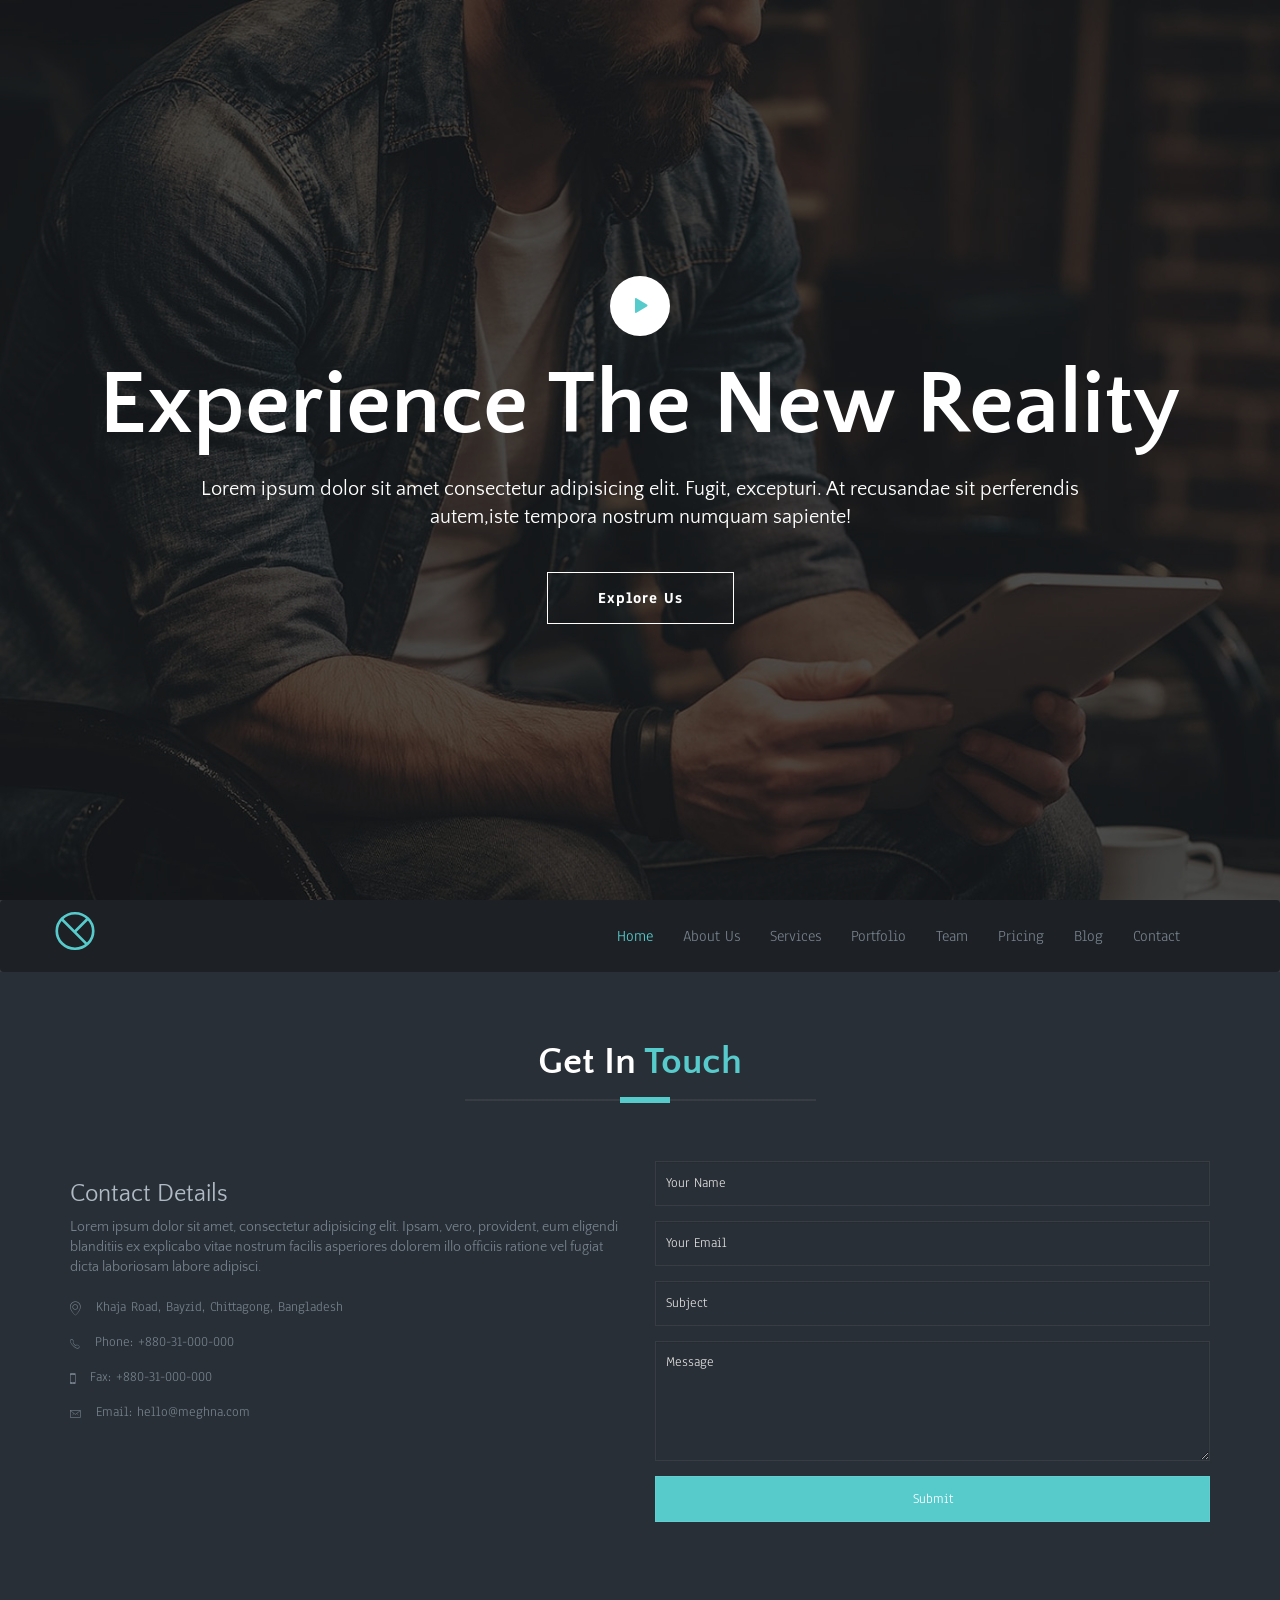
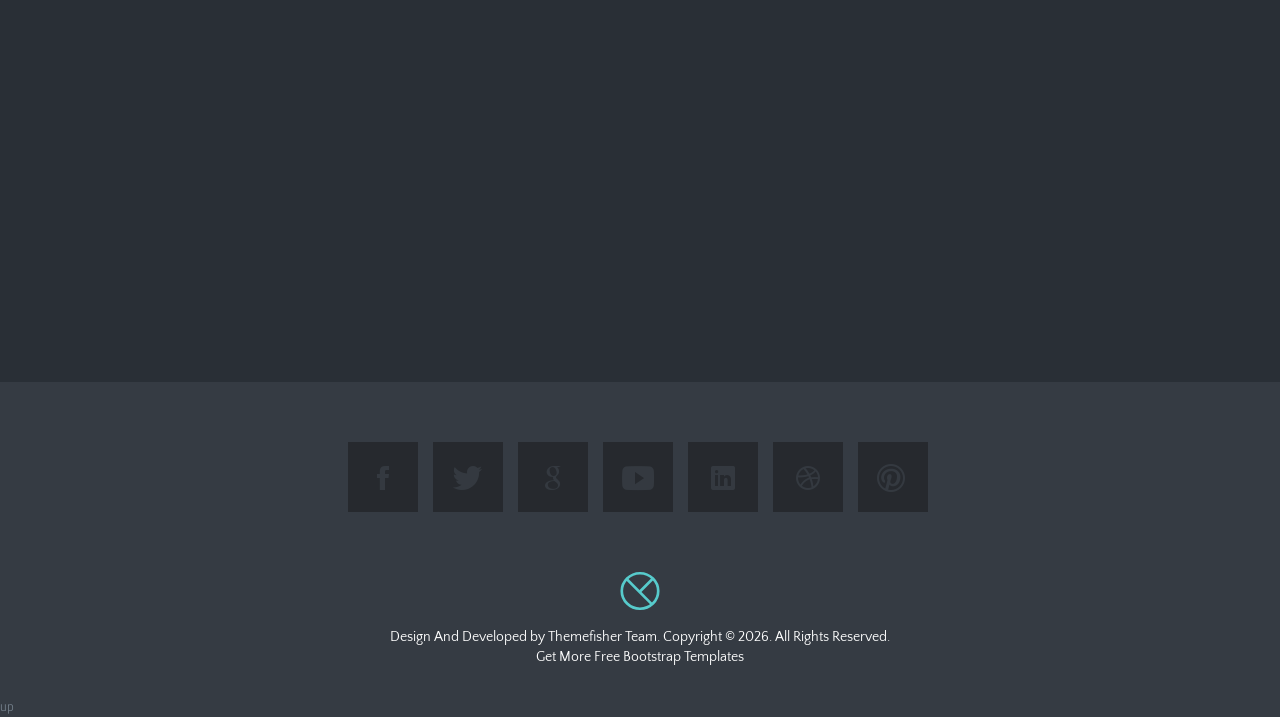
==== meghna-master/meghna-master/contact.html @ e39f8462 "seema" ====
<!DOCTYPE html>
<!--[if lt IE 7]>      <html class="no-js lt-ie9 lt-ie8 lt-ie7"> <![endif]-->
<!--[if IE 7]>         <html class="no-js lt-ie9 lt-ie8"> <![endif]-->
<!--[if IE 8]>         <html class="no-js lt-ie9"> <![endif]-->
<!--[if gt IE 8]><!--> <html class="no-js"> <!--<![endif]-->
    <head>
		<meta http-equiv="Content-Type" content="text/html; charset=UTF-8">
        <meta name="description" content="Meghna One page parallax responsive HTML Template ">
        
        <meta name="author" content="Muhammad Morshed">
		
        <title>Meghna | Responsive Multipurpose Parallax HTML5 Template</title>
		
		<!-- Mobile Specific Meta
		================================================== -->
        <meta name="viewport" content="width=device-width, initial-scale=1">
		
		<!-- Favicon -->
		<!-- <link rel="shortcut icon" type="image/x-icon" href="img/favicon.png" /> -->
		
		<!-- CSS
		
		
		
		================================================== -->
		<!-- Fontawesome Icon font -->
        <link rel="stylesheet" href="plugins/themefisher-font/style.css">
		<!-- bootstrap.min css -->
        <link rel="stylesheet" href="plugins/bootstrap/dist/css/bootstrap.min.css">
		<!-- Animate.css -->
        <link rel="stylesheet" href="plugins/animate-css/animate.css">
        <!-- Magnific popup css -->
        <link rel="stylesheet" href="plugins/magnific-popup/dist/magnific-popup.css">
		<!-- Slick Carousel -->
        <link rel="stylesheet" href="plugins/slick-carousel/slick/slick.css">
        <link rel="stylesheet" href="plugins/slick-carousel/slick/slick-theme.css">
		<!-- Main Stylesheet -->
        <link rel="stylesheet" href="css/style.css">

			
    </head>
	
    <body id="body" data-spy="scroll" data-target=".navbar" data-offset="50">
	    <!--
	    Start Preloader
	    ==================================== -->
		<div id="preloader">
			<div class="preloader">
				<div class="sk-cube-grid">
				  <div class="sk-cube sk-cube1"></div>
				  <div class="sk-cube sk-cube2"></div>
				  <div class="sk-cube sk-cube3"></div>
				  <div class="sk-cube sk-cube4"></div>
				  <div class="sk-cube sk-cube5"></div>
				  <div class="sk-cube sk-cube6"></div>
				  <div class="sk-cube sk-cube7"></div>
				  <div class="sk-cube sk-cube8"></div>
				  <div class="sk-cube sk-cube9"></div>
				</div>
			</div>
		</div>
        <!--
        End Preloader
        ==================================== -->

 <!--
Welcome Slider
==================================== -->

<section class="hero-area">
	<div class="block">
		<div class="video-button">
			<i class="tf-ion-play"></i>

		</div>
		<h1>Experience the new reality</h1>
		<p>Lorem ipsum dolor sit amet consectetur adipisicing elit.  Fugit, excepturi. At recusandae sit perferendis autem,iste tempora nostrum numquam sapiente!</p>
		<a data-scroll href="#services" class="btn btn-transparent">Explore Us</a>
	</div>
</section>	

 <!-- 
  Fixed Navigation
  ==================================== -->
    <header id="navigation" class="navbar navigation">
        <div class="container">
            <div class="navbar-header">
              <!-- responsive nav button -->
                <button type="button" class="navbar-toggle" data-toggle="collapse" data-target=".navbar-collapse">
                    <span class="sr-only">Toggle navigation</span>
                    <span class="icon-bar"></span>
                    <span class="icon-bar"></span>
                    <span class="icon-bar"></span>
                </button>
                <!-- /responsive nav button -->
    
                <!-- logo -->
                <a class="navbar-brand logo" href="#body">
                    <!-- <img src="images/logo.png" alt="Website Logo" /> -->
                    <svg width="40px" height="40px" viewBox="0 0 45 44" version="1.1" xmlns="http://www.w3.org/2000/svg" xmlns:xlink="http://www.w3.org/1999/xlink">
                        <g id="Page-1" stroke="none" stroke-width="1" fill="none" fill-rule="evenodd">
                            <g id="Group" transform="translate(2.000000, 2.000000)" stroke="#57CBCC" stroke-width="3">
                                <ellipse id="Oval" cx="20.5" cy="20" rx="20.5" ry="20"></ellipse>
                                <path d="M6,7 L33.5,34.5" id="Line-2" stroke-linecap="square"></path>
                                <path d="M21,20 L34,7" id="Line-3" stroke-linecap="square"></path>
                            </g>
                        </g>
                    </svg>
                </a>
            <!-- /logo -->
        </div>

        <!-- main nav -->
        <nav class="collapse navbar-collapse navbar-right" role="Navigation">
            <ul id="nav" class="nav navbar-nav navigation-menu">
                <li><a data-scroll href="#body">Home</a></li>
                <li><a data-scroll href="#about">About Us</a></li>
                <li><a data-scroll href="#services">Services</a></li>
                <li><a data-scroll href="#portfolio">Portfolio</a></li>
                <li><a data-scroll href="#our-team">Team</a></li>
                <li><a data-scroll href="#pricing">Pricing</a></li>
                <li><a data-scroll href="#blog">Blog</a></li>
                <li><a data-scroll href="#contact-us">Contact</a></li>
            </ul>
        </nav>
        <!-- /main nav -->
  
      </div>
  </header>
  <!--
  End Fixed Navigation
  ==================================== -->



<!-- Srart Contact Us
=========================================== -->		
<section id="contact-us" class="contact-us section-bg">
	<div class="container">
		<div class="row">
			
			<!-- section title -->
			<div class="title text-center wow fadeIn" data-wow-duration="500ms">
				<h2>Get In <span class="color">Touch</span></h2>
				<div class="border"></div>
			</div>
			<!-- /section title -->
			
			<!-- Contact Details -->
			<div class="contact-info col-md-6 wow fadeInUp" data-wow-duration="500ms">
				<h3>Contact Details</h3>
				<p>Lorem ipsum dolor sit amet, consectetur adipisicing elit. Ipsam, vero, provident, eum eligendi blanditiis ex explicabo vitae nostrum facilis asperiores dolorem illo officiis ratione vel fugiat dicta laboriosam labore adipisci.</p>
				<div class="contact-details">
					<div class="con-info clearfix">
						<i class="tf-map-pin"></i>
						<span>Khaja Road, Bayzid, Chittagong, Bangladesh</span>
					</div>
					
					<div class="con-info clearfix">
						<i class="tf-ion-ios-telephone-outline"></i>
						<span>Phone: +880-31-000-000</span>
					</div>
					
					<div class="con-info clearfix">
						<i class="tf-ion-iphone"></i>
						<span>Fax: +880-31-000-000</span>
					</div>
					
					<div class="con-info clearfix">
						<i class="tf-ion-ios-email-outline"></i>
						<span>Email: hello@meghna.com</span>
					</div>
				</div>
			</div>
			<!-- / End Contact Details -->
				
			<!-- Contact Form -->
			<div class="contact-form col-md-6 wow fadeInUp" data-wow-duration="500ms" data-wow-delay="300ms">
				<form id="contact-form" method="post" action="sendmail.php" role="form">
				
					<div class="form-group">
						<input type="text" placeholder="Your Name" class="form-control" name="name" id="name">
					</div>
					
					<div class="form-group">
						<input type="email" placeholder="Your Email" class="form-control" name="email" id="email">
					</div>
					
					<div class="form-group">
						<input type="text" placeholder="Subject" class="form-control" name="subject" id="subject">
					</div>
					
					<div class="form-group">
						<textarea rows="6" placeholder="Message" class="form-control" name="message" id="message"></textarea>	
					</div>
					
					<div id="mail-success" class="success">
						Thank you. The Mailman is on His Way :)
					</div>
					
					<div id="mail-fail" class="error">
						Sorry, don't know what happened. Try later :(
					</div>
					
					<div id="cf-submit">
						<input type="submit" id="contact-submit" class="btn btn-transparent" value="Submit">
					</div>						
					
				</form>
			</div>
			<!-- ./End Contact Form -->
		
		</div> <!-- end row -->
	</div> <!-- end container -->
	
	<!-- Google Map -->
	<div class="google-map">
		<div id="map-canvas"></div>
	</div>	
	<!-- /Google Map -->
	
</section> <!-- end section -->
	


		
		
		<!-- end Contact Area
		========================================== -->
		
		<footer id="footer" class="bg-one">
			<div class="container">
			    <div class="row wow fadeInUp" data-wow-duration="500ms">
					<div class="col-lg-12">
						
						<!-- Footer Social Links -->
						<div class="social-icon">
							<ul class="list-inline">
								<li><a href="#"><i class="tf-ion-social-facebook"></i></a></li>
								<li><a href="#"><i class="tf-ion-social-twitter"></i></a></li>
								<li><a href="#"><i class="tf-ion-social-google-outline"></i></a></li>
								<li><a href="#"><i class="tf-ion-social-youtube"></i></a></li>
								<li><a href="#"><i class="tf-ion-social-linkedin"></i></a></li>
								<li><a href="#"><i class="tf-ion-social-dribbble-outline"></i></a></li>
								<li><a href="#"><i class="tf-ion-social-pinterest-outline"></i></a></li>
							</ul>
						</div>
						<!--/. End Footer Social Links -->

						<!-- copyright -->
						<div class="copyright text-center">
							<a href="index.html">
								<!-- <img src="images/logo-meghna.png" alt="Meghna" />  -->
								<svg width="40px" height="40px" viewBox="0 0 45 44" version="1.1" xmlns="http://www.w3.org/2000/svg" xmlns:xlink="http://www.w3.org/1999/xlink">
		                        <g id="Page-1" stroke="none" stroke-width="1" fill="none" fill-rule="evenodd">
		                            <g id="Group" transform="translate(2.000000, 2.000000)" stroke="#57CBCC" stroke-width="3">
		                                <ellipse id="Oval" cx="20.5" cy="20" rx="20.5" ry="20"></ellipse>
		                                <path d="M6,7 L33.5,34.5" id="Line-2" stroke-linecap="square"></path>
		                                <path d="M21,20 L34,7" id="Line-3" stroke-linecap="square"></path>
		                            </g>
		                        </g>
		                    </svg>
							</a>
							<br />
							
							<p>Design And Developed by <a href="http://www.themefisher.com"> Themefisher Team</a>. Copyright &copy; <script>document.write(new Date().getFullYear())</script>. All Rights Reserved.
								<br>Get More <a href="https://themefisher.com/free-bootstrap-templates/" target="_blank">Free Bootstrap Templates</a>
							</p>
						</div>
						<!-- /copyright -->
						
					</div> <!-- end col lg 12 -->
				</div> <!-- end row -->
			</div> <!-- end container -->
		</footer> <!-- end footer -->

		<div id="scroll-up">
			up
		</div>
		
	    
		
		
		
		
		
		
		


		<!-- 
		Essential Scripts
		=====================================-->
		
		<!-- Main jQuery -->
		<script type="text/javascript" src="plugins/jquery/dist/jquery.min.js"></script>
		<!-- Bootstrap 3.1 -->
		<script type="text/javascript" src="plugins/bootstrap/dist/js/bootstrap.min.js"></script>
		<!-- Slick Carousel -->
		<script type="text/javascript" src="plugins/slick-carousel/slick/slick.min.js"></script>
		<!-- Portfolio Filtering -->
		<script type="text/javascript" src="plugins/mixitup/dist/mixitup.min.js"></script>
		<!-- Smooth Scroll -->
		<script type="text/javascript" src="plugins/smooth-scroll/dist/js/smooth-scroll.min.js"></script>
		<!-- Magnific popup -->
		<script type="text/javascript" src="plugins/magnific-popup/dist/jquery.magnific-popup.min.js"></script>
		<!-- Google Map API -->
		<script type="text/javascript"  src="http://maps.google.com/maps/api/js?sensor=false"></script>
		<!-- Sticky Nav -->
		<script type="text/javascript" src="plugins/Sticky/jquery.sticky.js"></script>
		<!-- Number Counter Script -->
		<script type="text/javascript" src="plugins/count-to/jquery.countTo.js"></script>
		<!-- wow.min Script -->
		<script type="text/javascript" src="plugins/wow/dist/wow.min.js"></script>
		<!-- Custom js -->
		<script type="text/javascript" src="js/script.js"></script>
		
    </body>
</html>
---- meghna-master/meghna-master/plugins/themefisher-font/style.css ----
@font-face {
  font-family: 'themefisher-font';
  src:  url('fonts/themefisher-font.eot?ug5hnh');
  src:  url('fonts/themefisher-font.eot?ug5hnh#iefix') format('embedded-opentype'),
    url('fonts/themefisher-font.ttf?ug5hnh') format('truetype'),
    url('fonts/themefisher-font.woff?ug5hnh') format('woff'),
    url('fonts/themefisher-font.svg?ug5hnh#themefisher-font') format('svg');
  font-weight: normal;
  font-style: normal;
}

[class^="tf-"], [class*=" tf-"] {
  /* use !important to prevent issues with browser extensions that change fonts */
  font-family: 'themefisher-font' !important;
  speak: none;
  font-style: normal;
  font-weight: normal;
  font-variant: normal;
  text-transform: none;
  line-height: 1;

  /* Better Font Rendering =========== */
  -webkit-font-smoothing: antialiased;
  -moz-osx-font-smoothing: grayscale;
}

.tf-ion-alert-circled:before {
  content: "\f100";
}
.tf-ion-alert:before {
  content: "\f101";
}
.tf-ion-android-add-circle:before {
  content: "\f359";
}
.tf-ion-android-add:before {
  content: "\f2c7";
}
.tf-ion-android-alarm-clock:before {
  content: "\f35a";
}
.tf-ion-android-alert:before {
  content: "\f35b";
}
.tf-ion-android-apps:before {
  content: "\f35c";
}
.tf-ion-android-archive:before {
  content: "\f2c9";
}
.tf-ion-android-arrow-back:before {
  content: "\f2ca";
}
.tf-ion-android-arrow-down:before {
  content: "\f35d";
}
.tf-ion-android-arrow-dropdown-circle:before {
  content: "\f35e";
}
.tf-ion-android-arrow-dropdown:before {
  content: "\f35f";
}
.tf-ion-android-arrow-dropleft-circle:before {
  content: "\f360";
}
.tf-ion-android-arrow-dropleft:before {
  content: "\f361";
}
.tf-ion-android-arrow-dropright-circle:before {
  content: "\f362";
}
.tf-ion-android-arrow-dropright:before {
  content: "\f363";
}
.tf-ion-android-arrow-dropup-circle:before {
  content: "\f364";
}
.tf-ion-android-arrow-dropup:before {
  content: "\f365";
}
.tf-ion-android-arrow-forward:before {
  content: "\f30f";
}
.tf-ion-android-arrow-up:before {
  content: "\f366";
}
.tf-ion-android-attach:before {
  content: "\f367";
}
.tf-ion-android-bar:before {
  content: "\f368";
}
.tf-ion-android-bicycle:before {
  content: "\f369";
}
.tf-ion-android-boat:before {
  content: "\f36a";
}
.tf-ion-android-bookmark:before {
  content: "\f36b";
}
.tf-ion-android-bulb:before {
  content: "\f36c";
}
.tf-ion-android-bus:before {
  content: "\f36d";
}
.tf-ion-android-calendar:before {
  content: "\f2d1";
}
.tf-ion-android-call:before {
  content: "\f2d2";
}
.tf-ion-android-camera:before {
  content: "\f2d3";
}
.tf-ion-android-cancel:before {
  content: "\f36e";
}
.tf-ion-android-car:before {
  content: "\f36f";
}
.tf-ion-android-cart:before {
  content: "\f370";
}
.tf-ion-android-chat:before {
  content: "\f2d4";
}
.tf-ion-android-checkbox-blank:before {
  content: "\f371";
}
.tf-ion-android-checkbox-outline-blank:before {
  content: "\f372";
}
.tf-ion-android-checkbox-outline:before {
  content: "\f373";
}
.tf-ion-android-checkbox:before {
  content: "\f374";
}
.tf-ion-android-checkmark-circle:before {
  content: "\f375";
}
.tf-ion-android-clipboard:before {
  content: "\f376";
}
.tf-ion-android-close:before {
  content: "\f2d7";
}
.tf-ion-android-cloud-circle:before {
  content: "\f377";
}
.tf-ion-android-cloud-done:before {
  content: "\f378";
}
.tf-ion-android-cloud-outline:before {
  content: "\f379";
}
.tf-ion-android-cloud:before {
  content: "\f37a";
}
.tf-ion-android-color-palette:before {
  content: "\f37b";
}
.tf-ion-android-compass:before {
  content: "\f37c";
}
.tf-ion-android-contact:before {
  content: "\f2d8";
}
.tf-ion-android-contacts:before {
  content: "\f2d9";
}
.tf-ion-android-contract:before {
  content: "\f37d";
}
.tf-ion-android-create:before {
  content: "\f37e";
}
.tf-ion-android-delete:before {
  content: "\f37f";
}
.tf-ion-android-desktop:before {
  content: "\f380";
}
.tf-ion-android-document:before {
  content: "\f381";
}
.tf-ion-android-done-all:before {
  content: "\f382";
}
.tf-ion-android-done:before {
  content: "\f383";
}
.tf-ion-android-download:before {
  content: "\f2dd";
}
.tf-ion-android-drafts:before {
  content: "\f384";
}
.tf-ion-android-exit:before {
  content: "\f385";
}
.tf-ion-android-expand:before {
  content: "\f386";
}
.tf-ion-android-favorite-outline:before {
  content: "\f387";
}
.tf-ion-android-favorite:before {
  content: "\f388";
}
.tf-ion-android-film:before {
  content: "\f389";
}
.tf-ion-android-folder-open:before {
  content: "\f38a";
}
.tf-ion-android-folder:before {
  content: "\f2e0";
}
.tf-ion-android-funnel:before {
  content: "\f38b";
}
.tf-ion-android-globe:before {
  content: "\f38c";
}
.tf-ion-android-hand:before {
  content: "\f2e3";
}
.tf-ion-android-hangout:before {
  content: "\f38d";
}
.tf-ion-android-happy:before {
  content: "\f38e";
}
.tf-ion-android-home:before {
  content: "\f38f";
}
.tf-ion-android-image:before {
  content: "\f2e4";
}
.tf-ion-android-laptop:before {
  content: "\f390";
}
.tf-ion-android-list:before {
  content: "\f391";
}
.tf-ion-android-locate:before {
  content: "\f2e9";
}
.tf-ion-android-lock:before {
  content: "\f392";
}
.tf-ion-android-mail:before {
  content: "\f2eb";
}
.tf-ion-android-map:before {
  content: "\f393";
}
.tf-ion-android-menu:before {
  content: "\f394";
}
.tf-ion-android-microphone-off:before {
  content: "\f395";
}
.tf-ion-android-microphone:before {
  content: "\f2ec";
}
.tf-ion-android-more-horizontal:before {
  content: "\f396";
}
.tf-ion-android-more-vertical:before {
  content: "\f397";
}
.tf-ion-android-navigate:before {
  content: "\f398";
}
.tf-ion-android-notifications-none:before {
  content: "\f399";
}
.tf-ion-android-notifications-off:before {
  content: "\f39a";
}
.tf-ion-android-notifications:before {
  content: "\f39b";
}
.tf-ion-android-open:before {
  content: "\f39c";
}
.tf-ion-android-options:before {
  content: "\f39d";
}
.tf-ion-android-people:before {
  content: "\f39e";
}
.tf-ion-android-person-add:before {
  content: "\f39f";
}
.tf-ion-android-person:before {
  content: "\f3a0";
}
.tf-ion-android-phone-landscape:before {
  content: "\f3a1";
}
.tf-ion-android-phone-portrait:before {
  content: "\f3a2";
}
.tf-ion-android-pin:before {
  content: "\f3a3";
}
.tf-ion-android-plane:before {
  content: "\f3a4";
}
.tf-ion-android-playstore:before {
  content: "\f2f0";
}
.tf-ion-android-print:before {
  content: "\f3a5";
}
.tf-ion-android-radio-button-off:before {
  content: "\f3a6";
}
.tf-ion-android-radio-button-on:before {
  content: "\f3a7";
}
.tf-ion-android-refresh:before {
  content: "\f3a8";
}
.tf-ion-android-remove-circle:before {
  content: "\f3a9";
}
.tf-ion-android-remove:before {
  content: "\f2f4";
}
.tf-ion-android-restaurant:before {
  content: "\f3aa";
}
.tf-ion-android-sad:before {
  content: "\f3ab";
}
.tf-ion-android-search:before {
  content: "\f2f5";
}
.tf-ion-android-send:before {
  content: "\f2f6";
}
.tf-ion-android-settings:before {
  content: "\f2f7";
}
.tf-ion-android-share-alt:before {
  content: "\f3ac";
}
.tf-ion-android-share:before {
  content: "\f2f8";
}
.tf-ion-android-star-half:before {
  content: "\f3ad";
}
.tf-ion-android-star-outline:before {
  content: "\f3ae";
}
.tf-ion-android-star:before {
  content: "\f2fc";
}
.tf-ion-android-stopwatch:before {
  content: "\f2fd";
}
.tf-ion-android-subway:before {
  content: "\f3af";
}
.tf-ion-android-sunny:before {
  content: "\f3b0";
}
.tf-ion-android-sync:before {
  content: "\f3b1";
}
.tf-ion-android-textsms:before {
  content: "\f3b2";
}
.tf-ion-android-time:before {
  content: "\f3b3";
}
.tf-ion-android-train:before {
  content: "\f3b4";
}
.tf-ion-android-unlock:before {
  content: "\f3b5";
}
.tf-ion-android-upload:before {
  content: "\f3b6";
}
.tf-ion-android-volume-down:before {
  content: "\f3b7";
}
.tf-ion-android-volume-mute:before {
  content: "\f3b8";
}
.tf-ion-android-volume-off:before {
  content: "\f3b9";
}
.tf-ion-android-volume-up:before {
  content: "\f3ba";
}
.tf-ion-android-walk:before {
  content: "\f3bb";
}
.tf-ion-android-warning:before {
  content: "\f3bc";
}
.tf-ion-android-watch:before {
  content: "\f3bd";
}
.tf-ion-android-wifi:before {
  content: "\f305";
}
.tf-ion-aperture:before {
  content: "\f313";
}
.tf-ion-archive:before {
  content: "\f102";
}
.tf-ion-arrow-down-a:before {
  content: "\f103";
}
.tf-ion-arrow-down-b:before {
  content: "\f104";
}
.tf-ion-arrow-down-c:before {
  content: "\f105";
}
.tf-ion-arrow-expand:before {
  content: "\f25e";
}
.tf-ion-arrow-graph-down-left:before {
  content: "\f25f";
}
.tf-ion-arrow-graph-down-right:before {
  content: "\f260";
}
.tf-ion-arrow-graph-up-left:before {
  content: "\f261";
}
.tf-ion-arrow-graph-up-right:before {
  content: "\f262";
}
.tf-ion-arrow-left-a:before {
  content: "\f106";
}
.tf-ion-arrow-left-b:before {
  content: "\f107";
}
.tf-ion-arrow-left-c:before {
  content: "\f108";
}
.tf-ion-arrow-move:before {
  content: "\f263";
}
.tf-ion-arrow-resize:before {
  content: "\f264";
}
.tf-ion-arrow-return-left:before {
  content: "\f265";
}
.tf-ion-arrow-return-right:before {
  content: "\f266";
}
.tf-ion-arrow-right-a:before {
  content: "\f109";
}
.tf-ion-arrow-right-b:before {
  content: "\f10a";
}
.tf-ion-arrow-right-c:before {
  content: "\f10b";
}
.tf-ion-arrow-shrink:before {
  content: "\f267";
}
.tf-ion-arrow-swap:before {
  content: "\f268";
}
.tf-ion-arrow-up-a:before {
  content: "\f10c";
}
.tf-ion-arrow-up-b:before {
  content: "\f10d";
}
.tf-ion-arrow-up-c:before {
  content: "\f10e";
}
.tf-ion-asterisk:before {
  content: "\f314";
}
.tf-ion-at:before {
  content: "\f10f";
}
.tf-ion-backspace-outline:before {
  content: "\f3be";
}
.tf-ion-backspace:before {
  content: "\f3bf";
}
.tf-ion-bag:before {
  content: "\f110";
}
.tf-ion-battery-charging:before {
  content: "\f111";
}
.tf-ion-battery-empty:before {
  content: "\f112";
}
.tf-ion-battery-full:before {
  content: "\f113";
}
.tf-ion-battery-half:before {
  content: "\f114";
}
.tf-ion-battery-low:before {
  content: "\f115";
}
.tf-ion-beaker:before {
  content: "\f269";
}
.tf-ion-beer:before {
  content: "\f26a";
}
.tf-ion-bluetooth:before {
  content: "\f116";
}
.tf-ion-bonfire:before {
  content: "\f315";
}
.tf-ion-bookmark:before {
  content: "\f26b";
}
.tf-ion-bowtie:before {
  content: "\f3c0";
}
.tf-ion-briefcase:before {
  content: "\f26c";
}
.tf-ion-bug:before {
  content: "\f2be";
}
.tf-ion-calculator:before {
  content: "\f26d";
}
.tf-ion-calendar:before {
  content: "\f117";
}
.tf-ion-camera:before {
  content: "\f118";
}
.tf-ion-card:before {
  content: "\f119";
}
.tf-ion-cash:before {
  content: "\f316";
}
.tf-ion-chatbox-working:before {
  content: "\f11a";
}
.tf-ion-chatbox:before {
  content: "\f11b";
}
.tf-ion-chatboxes:before {
  content: "\f11c";
}
.tf-ion-chatbubble-working:before {
  content: "\f11d";
}
.tf-ion-chatbubble:before {
  content: "\f11e";
}
.tf-ion-chatbubbles:before {
  content: "\f11f";
}
.tf-ion-checkmark-circled:before {
  content: "\f120";
}
.tf-ion-checkmark-round:before {
  content: "\f121";
}
.tf-ion-checkmark:before {
  content: "\f122";
}
.tf-ion-chevron-down:before {
  content: "\f123";
}
.tf-ion-chevron-left:before {
  content: "\f124";
}
.tf-ion-chevron-right:before {
  content: "\f125";
}
.tf-ion-chevron-up:before {
  content: "\f126";
}
.tf-ion-clipboard:before {
  content: "\f127";
}
.tf-ion-clock:before {
  content: "\f26e";
}
.tf-ion-close-circled:before {
  content: "\f128";
}
.tf-ion-close-round:before {
  content: "\f129";
}
.tf-ion-close:before {
  content: "\f12a";
}
.tf-ion-closed-captioning:before {
  content: "\f317";
}
.tf-ion-cloud:before {
  content: "\f12b";
}
.tf-ion-code-download:before {
  content: "\f26f";
}
.tf-ion-code-working:before {
  content: "\f270";
}
.tf-ion-code:before {
  content: "\f271";
}
.tf-ion-coffee:before {
  content: "\f272";
}
.tf-ion-compass:before {
  content: "\f273";
}
.tf-ion-compose:before {
  content: "\f12c";
}
.tf-ion-connection-bars:before {
  content: "\f274";
}
.tf-ion-contrast:before {
  content: "\f275";
}
.tf-ion-crop:before {
  content: "\f3c1";
}
.tf-ion-cube:before {
  content: "\f318";
}
.tf-ion-disc:before {
  content: "\f12d";
}
.tf-ion-document-text:before {
  content: "\f12e";
}
.tf-ion-document:before {
  content: "\f12f";
}
.tf-ion-drag:before {
  content: "\f130";
}
.tf-ion-earth:before {
  content: "\f276";
}
.tf-ion-easel:before {
  content: "\f3c2";
}
.tf-ion-edit:before {
  content: "\f2bf";
}
.tf-ion-egg:before {
  content: "\f277";
}
.tf-ion-eject:before {
  content: "\f131";
}
.tf-ion-email-unread:before {
  content: "\f3c3";
}
.tf-ion-email:before {
  content: "\f132";
}
.tf-ion-erlenmeyer-flask-bubbles:before {
  content: "\f3c4";
}
.tf-ion-erlenmeyer-flask:before {
  content: "\f3c5";
}
.tf-ion-eye-disabled:before {
  content: "\f306";
}
.tf-ion-eye:before {
  content: "\f133";
}
.tf-ion-female:before {
  content: "\f278";
}
.tf-ion-filing:before {
  content: "\f134";
}
.tf-ion-film-marker:before {
  content: "\f135";
}
.tf-ion-fireball:before {
  content: "\f319";
}
.tf-ion-flag:before {
  content: "\f279";
}
.tf-ion-flame:before {
  content: "\f31a";
}
.tf-ion-flash-off:before {
  content: "\f136";
}
.tf-ion-flash:before {
  content: "\f137";
}
.tf-ion-folder:before {
  content: "\f139";
}
.tf-ion-fork-repo:before {
  content: "\f2c0";
}
.tf-ion-fork:before {
  content: "\f27a";
}
.tf-ion-forward:before {
  content: "\f13a";
}
.tf-ion-funnel:before {
  content: "\f31b";
}
.tf-ion-gear-a:before {
  content: "\f13d";
}
.tf-ion-gear-b:before {
  content: "\f13e";
}
.tf-ion-grid:before {
  content: "\f13f";
}
.tf-ion-hammer:before {
  content: "\f27b";
}
.tf-ion-happy-outline:before {
  content: "\f3c6";
}
.tf-ion-happy:before {
  content: "\f31c";
}
.tf-ion-headphone:before {
  content: "\f140";
}
.tf-ion-heart-broken:before {
  content: "\f31d";
}
.tf-ion-heart:before {
  content: "\f141";
}
.tf-ion-help-buoy:before {
  content: "\f27c";
}
.tf-ion-help-circled:before {
  content: "\f142";
}
.tf-ion-help:before {
  content: "\f143";
}
.tf-ion-home:before {
  content: "\f144";
}
.tf-ion-icecream:before {
  content: "\f27d";
}
.tf-ion-image:before {
  content: "\f147";
}
.tf-ion-images:before {
  content: "\f148";
}
.tf-ion-information-circled:before {
  content: "\f149";
}
.tf-ion-information:before {
  content: "\f14a";
}
.tf-ion-ionic:before {
  content: "\f14b";
}
.tf-ion-ios-alarm-outline:before {
  content: "\f3c7";
}
.tf-ion-ios-alarm:before {
  content: "\f3c8";
}
.tf-ion-ios-albums-outline:before {
  content: "\f3c9";
}
.tf-ion-ios-albums:before {
  content: "\f3ca";
}
.tf-ion-ios-americanfootball-outline:before {
  content: "\f3cb";
}
.tf-ion-ios-americanfootball:before {
  content: "\f3cc";
}
.tf-ion-ios-analytics-outline:before {
  content: "\f3cd";
}
.tf-ion-ios-analytics:before {
  content: "\f3ce";
}
.tf-ion-ios-arrow-back:before {
  content: "\f3cf";
}
.tf-ion-ios-arrow-down:before {
  content: "\f3d0";
}
.tf-ion-ios-arrow-forward:before {
  content: "\f3d1";
}
.tf-ion-ios-arrow-left:before {
  content: "\f3d2";
}
.tf-ion-ios-arrow-right:before {
  content: "\f3d3";
}
.tf-ion-ios-arrow-thin-down:before {
  content: "\f3d4";
}
.tf-ion-ios-arrow-thin-left:before {
  content: "\f3d5";
}
.tf-ion-ios-arrow-thin-right:before {
  content: "\f3d6";
}
.tf-ion-ios-arrow-thin-up:before {
  content: "\f3d7";
}
.tf-ion-ios-arrow-up:before {
  content: "\f3d8";
}
.tf-ion-ios-at-outline:before {
  content: "\f3d9";
}
.tf-ion-ios-at:before {
  content: "\f3da";
}
.tf-ion-ios-barcode-outline:before {
  content: "\f3db";
}
.tf-ion-ios-barcode:before {
  content: "\f3dc";
}
.tf-ion-ios-baseball-outline:before {
  content: "\f3dd";
}
.tf-ion-ios-baseball:before {
  content: "\f3de";
}
.tf-ion-ios-basketball-outline:before {
  content: "\f3df";
}
.tf-ion-ios-basketball:before {
  content: "\f3e0";
}
.tf-ion-ios-bell-outline:before {
  content: "\f3e1";
}
.tf-ion-ios-bell:before {
  content: "\f3e2";
}
.tf-ion-ios-body-outline:before {
  content: "\f3e3";
}
.tf-ion-ios-body:before {
  content: "\f3e4";
}
.tf-ion-ios-bolt-outline:before {
  content: "\f3e5";
}
.tf-ion-ios-bolt:before {
  content: "\f3e6";
}
.tf-ion-ios-book-outline:before {
  content: "\f3e7";
}
.tf-ion-ios-book:before {
  content: "\f3e8";
}
.tf-ion-ios-bookmarks-outline:before {
  content: "\f3e9";
}
.tf-ion-ios-bookmarks:before {
  content: "\f3ea";
}
.tf-ion-ios-box-outline:before {
  content: "\f3eb";
}
.tf-ion-ios-box:before {
  content: "\f3ec";
}
.tf-ion-ios-briefcase-outline:before {
  content: "\f3ed";
}
.tf-ion-ios-briefcase:before {
  content: "\f3ee";
}
.tf-ion-ios-browsers-outline:before {
  content: "\f3ef";
}
.tf-ion-ios-browsers:before {
  content: "\f3f0";
}
.tf-ion-ios-calculator-outline:before {
  content: "\f3f1";
}
.tf-ion-ios-calculator:before {
  content: "\f3f2";
}
.tf-ion-ios-calendar-outline:before {
  content: "\f3f3";
}
.tf-ion-ios-calendar:before {
  content: "\f3f4";
}
.tf-ion-ios-camera-outline:before {
  content: "\f3f5";
}
.tf-ion-ios-camera:before {
  content: "\f3f6";
}
.tf-ion-ios-cart-outline:before {
  content: "\f3f7";
}
.tf-ion-ios-cart:before {
  content: "\f3f8";
}
.tf-ion-ios-chatboxes-outline:before {
  content: "\f3f9";
}
.tf-ion-ios-chatboxes:before {
  content: "\f3fa";
}
.tf-ion-ios-chatbubble-outline:before {
  content: "\f3fb";
}
.tf-ion-ios-chatbubble:before {
  content: "\f3fc";
}
.tf-ion-ios-checkmark-empty:before {
  content: "\f3fd";
}
.tf-ion-ios-checkmark-outline:before {
  content: "\f3fe";
}
.tf-ion-ios-checkmark:before {
  content: "\f3ff";
}
.tf-ion-ios-circle-filled:before {
  content: "\f400";
}
.tf-ion-ios-circle-outline:before {
  content: "\f401";
}
.tf-ion-ios-clock-outline:before {
  content: "\f402";
}
.tf-ion-ios-clock:before {
  content: "\f403";
}
.tf-ion-ios-close-empty:before {
  content: "\f404";
}
.tf-ion-ios-close-outline:before {
  content: "\f405";
}
.tf-ion-ios-close:before {
  content: "\f406";
}
.tf-ion-ios-cloud-download-outline:before {
  content: "\f407";
}
.tf-ion-ios-cloud-download:before {
  content: "\f408";
}
.tf-ion-ios-cloud-outline:before {
  content: "\f409";
}
.tf-ion-ios-cloud-upload-outline:before {
  content: "\f40a";
}
.tf-ion-ios-cloud-upload:before {
  content: "\f40b";
}
.tf-ion-ios-cloud:before {
  content: "\f40c";
}
.tf-ion-ios-cloudy-night-outline:before {
  content: "\f40d";
}
.tf-ion-ios-cloudy-night:before {
  content: "\f40e";
}
.tf-ion-ios-cloudy-outline:before {
  content: "\f40f";
}
.tf-ion-ios-cloudy:before {
  content: "\f410";
}
.tf-ion-ios-cog-outline:before {
  content: "\f411";
}
.tf-ion-ios-cog:before {
  content: "\f412";
}
.tf-ion-ios-color-filter-outline:before {
  content: "\f413";
}
.tf-ion-ios-color-filter:before {
  content: "\f414";
}
.tf-ion-ios-color-wand-outline:before {
  content: "\f415";
}
.tf-ion-ios-color-wand:before {
  content: "\f416";
}
.tf-ion-ios-compose-outline:before {
  content: "\f417";
}
.tf-ion-ios-compose:before {
  content: "\f418";
}
.tf-ion-ios-contact-outline:before {
  content: "\f419";
}
.tf-ion-ios-contact:before {
  content: "\f41a";
}
.tf-ion-ios-copy-outline:before {
  content: "\f41b";
}
.tf-ion-ios-copy:before {
  content: "\f41c";
}
.tf-ion-ios-crop-strong:before {
  content: "\f41d";
}
.tf-ion-ios-crop:before {
  content: "\f41e";
}
.tf-ion-ios-download-outline:before {
  content: "\f41f";
}
.tf-ion-ios-download:before {
  content: "\f420";
}
.tf-ion-ios-drag:before {
  content: "\f421";
}
.tf-ion-ios-email-outline:before {
  content: "\f422";
}
.tf-ion-ios-email:before {
  content: "\f423";
}
.tf-ion-ios-eye-outline:before {
  content: "\f424";
}
.tf-ion-ios-eye:before {
  content: "\f425";
}
.tf-ion-ios-fastforward-outline:before {
  content: "\f426";
}
.tf-ion-ios-fastforward:before {
  content: "\f427";
}
.tf-ion-ios-filing-outline:before {
  content: "\f428";
}
.tf-ion-ios-filing:before {
  content: "\f429";
}
.tf-ion-ios-film-outline:before {
  content: "\f42a";
}
.tf-ion-ios-film:before {
  content: "\f42b";
}
.tf-ion-ios-flag-outline:before {
  content: "\f42c";
}
.tf-ion-ios-flag:before {
  content: "\f42d";
}
.tf-ion-ios-flame-outline:before {
  content: "\f42e";
}
.tf-ion-ios-flame:before {
  content: "\f42f";
}
.tf-ion-ios-flask-outline:before {
  content: "\f430";
}
.tf-ion-ios-flask:before {
  content: "\f431";
}
.tf-ion-ios-flower-outline:before {
  content: "\f432";
}
.tf-ion-ios-flower:before {
  content: "\f433";
}
.tf-ion-ios-folder-outline:before {
  content: "\f434";
}
.tf-ion-ios-folder:before {
  content: "\f435";
}
.tf-ion-ios-football-outline:before {
  content: "\f436";
}
.tf-ion-ios-football:before {
  content: "\f437";
}
.tf-ion-ios-game-controller-a-outline:before {
  content: "\f438";
}
.tf-ion-ios-game-controller-a:before {
  content: "\f439";
}
.tf-ion-ios-game-controller-b-outline:before {
  content: "\f43a";
}
.tf-ion-ios-game-controller-b:before {
  content: "\f43b";
}
.tf-ion-ios-gear-outline:before {
  content: "\f43c";
}
.tf-ion-ios-gear:before {
  content: "\f43d";
}
.tf-ion-ios-glasses-outline:before {
  content: "\f43e";
}
.tf-ion-ios-glasses:before {
  content: "\f43f";
}
.tf-ion-ios-grid-view-outline:before {
  content: "\f440";
}
.tf-ion-ios-grid-view:before {
  content: "\f441";
}
.tf-ion-ios-heart-outline:before {
  content: "\f442";
}
.tf-ion-ios-heart:before {
  content: "\f443";
}
.tf-ion-ios-help-empty:before {
  content: "\f444";
}
.tf-ion-ios-help-outline:before {
  content: "\f445";
}
.tf-ion-ios-help:before {
  content: "\f446";
}
.tf-ion-ios-home-outline:before {
  content: "\f447";
}
.tf-ion-ios-home:before {
  content: "\f448";
}
.tf-ion-ios-infinite-outline:before {
  content: "\f449";
}
.tf-ion-ios-infinite:before {
  content: "\f44a";
}
.tf-ion-ios-information-empty:before {
  content: "\f44b";
}
.tf-ion-ios-information-outline:before {
  content: "\f44c";
}
.tf-ion-ios-information:before {
  content: "\f44d";
}
.tf-ion-ios-ionic-outline:before {
  content: "\f44e";
}
.tf-ion-ios-keypad-outline:before {
  content: "\f44f";
}
.tf-ion-ios-keypad:before {
  content: "\f450";
}
.tf-ion-ios-lightbulb-outline:before {
  content: "\f451";
}
.tf-ion-ios-lightbulb:before {
  content: "\f452";
}
.tf-ion-ios-list-outline:before {
  content: "\f453";
}
.tf-ion-ios-list:before {
  content: "\f454";
}
.tf-ion-ios-location-outline:before {
  content: "\f455";
}
.tf-ion-ios-location:before {
  content: "\f456";
}
.tf-ion-ios-locked-outline:before {
  content: "\f457";
}
.tf-ion-ios-locked:before {
  content: "\f458";
}
.tf-ion-ios-loop-strong:before {
  content: "\f459";
}
.tf-ion-ios-loop:before {
  content: "\f45a";
}
.tf-ion-ios-medical-outline:before {
  content: "\f45b";
}
.tf-ion-ios-medical:before {
  content: "\f45c";
}
.tf-ion-ios-medkit-outline:before {
  content: "\f45d";
}
.tf-ion-ios-medkit:before {
  content: "\f45e";
}
.tf-ion-ios-mic-off:before {
  content: "\f45f";
}
.tf-ion-ios-mic-outline:before {
  content: "\f460";
}
.tf-ion-ios-mic:before {
  content: "\f461";
}
.tf-ion-ios-minus-empty:before {
  content: "\f462";
}
.tf-ion-ios-minus-outline:before {
  content: "\f463";
}
.tf-ion-ios-minus:before {
  content: "\f464";
}
.tf-ion-ios-monitor-outline:before {
  content: "\f465";
}
.tf-ion-ios-monitor:before {
  content: "\f466";
}
.tf-ion-ios-moon-outline:before {
  content: "\f467";
}
.tf-ion-ios-moon:before {
  content: "\f468";
}
.tf-ion-ios-more-outline:before {
  content: "\f469";
}
.tf-ion-ios-more:before {
  content: "\f46a";
}
.tf-ion-ios-musical-note:before {
  content: "\f46b";
}
.tf-ion-ios-musical-notes:before {
  content: "\f46c";
}
.tf-ion-ios-navigate-outline:before {
  content: "\f46d";
}
.tf-ion-ios-navigate:before {
  content: "\f46e";
}
.tf-ion-ios-nutrition-outline:before {
  content: "\f46f";
}
.tf-ion-ios-nutrition:before {
  content: "\f470";
}
.tf-ion-ios-paper-outline:before {
  content: "\f471";
}
.tf-ion-ios-paper:before {
  content: "\f472";
}
.tf-ion-ios-paperplane-outline:before {
  content: "\f473";
}
.tf-ion-ios-paperplane:before {
  content: "\f474";
}
.tf-ion-ios-partlysunny-outline:before {
  content: "\f475";
}
.tf-ion-ios-partlysunny:before {
  content: "\f476";
}
.tf-ion-ios-pause-outline:before {
  content: "\f477";
}
.tf-ion-ios-pause:before {
  content: "\f478";
}
.tf-ion-ios-paw-outline:before {
  content: "\f479";
}
.tf-ion-ios-paw:before {
  content: "\f47a";
}
.tf-ion-ios-people-outline:before {
  content: "\f47b";
}
.tf-ion-ios-people:before {
  content: "\f47c";
}
.tf-ion-ios-person-outline:before {
  content: "\f47d";
}
.tf-ion-ios-person:before {
  content: "\f47e";
}
.tf-ion-ios-personadd-outline:before {
  content: "\f47f";
}
.tf-ion-ios-personadd:before {
  content: "\f480";
}
.tf-ion-ios-photos-outline:before {
  content: "\f481";
}
.tf-ion-ios-photos:before {
  content: "\f482";
}
.tf-ion-ios-pie-outline:before {
  content: "\f483";
}
.tf-ion-ios-pie:before {
  content: "\f484";
}
.tf-ion-ios-pint-outline:before {
  content: "\f485";
}
.tf-ion-ios-pint:before {
  content: "\f486";
}
.tf-ion-ios-play-outline:before {
  content: "\f487";
}
.tf-ion-ios-play:before {
  content: "\f488";
}
.tf-ion-ios-plus-empty:before {
  content: "\f489";
}
.tf-ion-ios-plus-outline:before {
  content: "\f48a";
}
.tf-ion-ios-plus:before {
  content: "\f48b";
}
.tf-ion-ios-pricetag-outline:before {
  content: "\f48c";
}
.tf-ion-ios-pricetag:before {
  content: "\f48d";
}
.tf-ion-ios-pricetags-outline:before {
  content: "\f48e";
}
.tf-ion-ios-pricetags:before {
  content: "\f48f";
}
.tf-ion-ios-printer-outline:before {
  content: "\f490";
}
.tf-ion-ios-printer:before {
  content: "\f491";
}
.tf-ion-ios-pulse-strong:before {
  content: "\f492";
}
.tf-ion-ios-pulse:before {
  content: "\f493";
}
.tf-ion-ios-rainy-outline:before {
  content: "\f494";
}
.tf-ion-ios-rainy:before {
  content: "\f495";
}
.tf-ion-ios-recording-outline:before {
  content: "\f496";
}
.tf-ion-ios-recording:before {
  content: "\f497";
}
.tf-ion-ios-redo-outline:before {
  content: "\f498";
}
.tf-ion-ios-redo:before {
  content: "\f499";
}
.tf-ion-ios-refresh-empty:before {
  content: "\f49a";
}
.tf-ion-ios-refresh-outline:before {
  content: "\f49b";
}
.tf-ion-ios-refresh:before {
  content: "\f49c";
}
.tf-ion-ios-reload:before {
  content: "\f49d";
}
.tf-ion-ios-reverse-camera-outline:before {
  content: "\f49e";
}
.tf-ion-ios-reverse-camera:before {
  content: "\f49f";
}
.tf-ion-ios-rewind-outline:before {
  content: "\f4a0";
}
.tf-ion-ios-rewind:before {
  content: "\f4a1";
}
.tf-ion-ios-rose-outline:before {
  content: "\f4a2";
}
.tf-ion-ios-rose:before {
  content: "\f4a3";
}
.tf-ion-ios-search-strong:before {
  content: "\f4a4";
}
.tf-ion-ios-search:before {
  content: "\f4a5";
}
.tf-ion-ios-settings-strong:before {
  content: "\f4a6";
}
.tf-ion-ios-settings:before {
  content: "\f4a7";
}
.tf-ion-ios-shuffle-strong:before {
  content: "\f4a8";
}
.tf-ion-ios-shuffle:before {
  content: "\f4a9";
}
.tf-ion-ios-skipbackward-outline:before {
  content: "\f4aa";
}
.tf-ion-ios-skipbackward:before {
  content: "\f4ab";
}
.tf-ion-ios-skipforward-outline:before {
  content: "\f4ac";
}
.tf-ion-ios-skipforward:before {
  content: "\f4ad";
}
.tf-ion-ios-snowy:before {
  content: "\f4ae";
}
.tf-ion-ios-speedometer-outline:before {
  content: "\f4af";
}
.tf-ion-ios-speedometer:before {
  content: "\f4b0";
}
.tf-ion-ios-star-half:before {
  content: "\f4b1";
}
.tf-ion-ios-star-outline:before {
  content: "\f4b2";
}
.tf-ion-ios-star:before {
  content: "\f4b3";
}
.tf-ion-ios-stopwatch-outline:before {
  content: "\f4b4";
}
.tf-ion-ios-stopwatch:before {
  content: "\f4b5";
}
.tf-ion-ios-sunny-outline:before {
  content: "\f4b6";
}
.tf-ion-ios-sunny:before {
  content: "\f4b7";
}
.tf-ion-ios-telephone-outline:before {
  content: "\f4b8";
}
.tf-ion-ios-telephone:before {
  content: "\f4b9";
}
.tf-ion-ios-tennisball-outline:before {
  content: "\f4ba";
}
.tf-ion-ios-tennisball:before {
  content: "\f4bb";
}
.tf-ion-ios-thunderstorm-outline:before {
  content: "\f4bc";
}
.tf-ion-ios-thunderstorm:before {
  content: "\f4bd";
}
.tf-ion-ios-time-outline:before {
  content: "\f4be";
}
.tf-ion-ios-time:before {
  content: "\f4bf";
}
.tf-ion-ios-timer-outline:before {
  content: "\f4c0";
}
.tf-ion-ios-timer:before {
  content: "\f4c1";
}
.tf-ion-ios-toggle-outline:before {
  content: "\f4c2";
}
.tf-ion-ios-toggle:before {
  content: "\f4c3";
}
.tf-ion-ios-trash-outline:before {
  content: "\f4c4";
}
.tf-ion-ios-trash:before {
  content: "\f4c5";
}
.tf-ion-ios-undo-outline:before {
  content: "\f4c6";
}
.tf-ion-ios-undo:before {
  content: "\f4c7";
}
.tf-ion-ios-unlocked-outline:before {
  content: "\f4c8";
}
.tf-ion-ios-unlocked:before {
  content: "\f4c9";
}
.tf-ion-ios-upload-outline:before {
  content: "\f4ca";
}
.tf-ion-ios-upload:before {
  content: "\f4cb";
}
.tf-ion-ios-videocam-outline:before {
  content: "\f4cc";
}
.tf-ion-ios-videocam:before {
  content: "\f4cd";
}
.tf-ion-ios-volume-high:before {
  content: "\f4ce";
}
.tf-ion-ios-volume-low:before {
  content: "\f4cf";
}
.tf-ion-ios-wineglass-outline:before {
  content: "\f4d0";
}
.tf-ion-ios-wineglass:before {
  content: "\f4d1";
}
.tf-ion-ios-world-outline:before {
  content: "\f4d2";
}
.tf-ion-ios-world:before {
  content: "\f4d3";
}
.tf-ion-ipad:before {
  content: "\f1f9";
}
.tf-ion-iphone:before {
  content: "\f1fa";
}
.tf-ion-ipod:before {
  content: "\f1fb";
}
.tf-ion-jet:before {
  content: "\f295";
}
.tf-ion-key:before {
  content: "\f296";
}
.tf-ion-knife:before {
  content: "\f297";
}
.tf-ion-laptop:before {
  content: "\f1fc";
}
.tf-ion-leaf:before {
  content: "\f1fd";
}
.tf-ion-levels:before {
  content: "\f298";
}
.tf-ion-lightbulb:before {
  content: "\f299";
}
.tf-ion-link:before {
  content: "\f1fe";
}
.tf-ion-load-a:before {
  content: "\f29a";
}
.tf-ion-load-b:before {
  content: "\f29b";
}
.tf-ion-load-c:before {
  content: "\f29c";
}
.tf-ion-load-d:before {
  content: "\f29d";
}
.tf-ion-location:before {
  content: "\f1ff";
}
.tf-ion-lock-combination:before {
  content: "\f4d4";
}
.tf-ion-locked:before {
  content: "\f200";
}
.tf-ion-log-in:before {
  content: "\f29e";
}
.tf-ion-log-out:before {
  content: "\f29f";
}
.tf-ion-loop:before {
  content: "\f201";
}
.tf-ion-magnet:before {
  content: "\f2a0";
}
.tf-ion-male:before {
  content: "\f2a1";
}
.tf-ion-man:before {
  content: "\f202";
}
.tf-ion-map:before {
  content: "\f203";
}
.tf-ion-medkit:before {
  content: "\f2a2";
}
.tf-ion-merge:before {
  content: "\f33f";
}
.tf-ion-mic-a:before {
  content: "\f204";
}
.tf-ion-mic-b:before {
  content: "\f205";
}
.tf-ion-mic-c:before {
  content: "\f206";
}
.tf-ion-minus-circled:before {
  content: "\f207";
}
.tf-ion-minus-round:before {
  content: "\f208";
}
.tf-ion-minus:before {
  content: "\f209";
}
.tf-ion-model-s:before {
  content: "\f2c1";
}
.tf-ion-monitor:before {
  content: "\f20a";
}
.tf-ion-more:before {
  content: "\f20b";
}
.tf-ion-mouse:before {
  content: "\f340";
}
.tf-ion-music-note:before {
  content: "\f20c";
}
.tf-ion-navicon-round:before {
  content: "\f20d";
}
.tf-ion-navicon:before {
  content: "\f20e";
}
.tf-ion-navigate:before {
  content: "\f2a3";
}
.tf-ion-network:before {
  content: "\f341";
}
.tf-ion-no-smoking:before {
  content: "\f2c2";
}
.tf-ion-nuclear:before {
  content: "\f2a4";
}
.tf-ion-outlet:before {
  content: "\f342";
}
.tf-ion-paintbrush:before {
  content: "\f4d5";
}
.tf-ion-paintbucket:before {
  content: "\f4d6";
}
.tf-ion-paper-airplane:before {
  content: "\f2c3";
}
.tf-ion-paperclip:before {
  content: "\f20f";
}
.tf-ion-pause:before {
  content: "\f210";
}
.tf-ion-person-add:before {
  content: "\f211";
}
.tf-ion-person-stalker:before {
  content: "\f212";
}
.tf-ion-person:before {
  content: "\f213";
}
.tf-ion-pie-graph:before {
  content: "\f2a5";
}
.tf-ion-pin:before {
  content: "\f2a6";
}
.tf-ion-pinpoint:before {
  content: "\f2a7";
}
.tf-ion-pizza:before {
  content: "\f2a8";
}
.tf-ion-plane:before {
  content: "\f214";
}
.tf-ion-planet:before {
  content: "\f343";
}
.tf-ion-play:before {
  content: "\f215";
}
.tf-ion-playstation:before {
  content: "\f30a";
}
.tf-ion-plus-circled:before {
  content: "\f216";
}
.tf-ion-plus-round:before {
  content: "\f217";
}
.tf-ion-plus:before {
  content: "\f218";
}
.tf-ion-podium:before {
  content: "\f344";
}
.tf-ion-pound:before {
  content: "\f219";
}
.tf-ion-power:before {
  content: "\f2a9";
}
.tf-ion-pricetag:before {
  content: "\f2aa";
}
.tf-ion-pricetags:before {
  content: "\f2ab";
}
.tf-ion-printer:before {
  content: "\f21a";
}
.tf-ion-pull-request:before {
  content: "\f345";
}
.tf-ion-qr-scanner:before {
  content: "\f346";
}
.tf-ion-quote:before {
  content: "\f347";
}
.tf-ion-radio-waves:before {
  content: "\f2ac";
}
.tf-ion-record:before {
  content: "\f21b";
}
.tf-ion-refresh:before {
  content: "\f21c";
}
.tf-ion-reply-all:before {
  content: "\f21d";
}
.tf-ion-reply:before {
  content: "\f21e";
}
.tf-ion-ribbon-a:before {
  content: "\f348";
}
.tf-ion-ribbon-b:before {
  content: "\f349";
}
.tf-ion-sad-outline:before {
  content: "\f4d7";
}
.tf-ion-sad:before {
  content: "\f34a";
}
.tf-ion-scissors:before {
  content: "\f34b";
}
.tf-ion-search:before {
  content: "\f21f";
}
.tf-ion-settings:before {
  content: "\f2ad";
}
.tf-ion-share:before {
  content: "\f220";
}
.tf-ion-shuffle:before {
  content: "\f221";
}
.tf-ion-skip-backward:before {
  content: "\f222";
}
.tf-ion-skip-forward:before {
  content: "\f223";
}
.tf-ion-social-android-outline:before {
  content: "\f224";
}
.tf-ion-social-android:before {
  content: "\f225";
}
.tf-ion-social-angular-outline:before {
  content: "\f4d8";
}
.tf-ion-social-angular:before {
  content: "\f4d9";
}
.tf-ion-social-apple-outline:before {
  content: "\f226";
}
.tf-ion-social-apple:before {
  content: "\f227";
}
.tf-ion-social-bitcoin-outline:before {
  content: "\f2ae";
}
.tf-ion-social-bitcoin:before {
  content: "\f2af";
}
.tf-ion-social-buffer-outline:before {
  content: "\f228";
}
.tf-ion-social-buffer:before {
  content: "\f229";
}
.tf-ion-social-chrome-outline:before {
  content: "\f4da";
}
.tf-ion-social-chrome:before {
  content: "\f4db";
}
.tf-ion-social-codepen-outline:before {
  content: "\f4dc";
}
.tf-ion-social-codepen:before {
  content: "\f4dd";
}
.tf-ion-social-css3-outline:before {
  content: "\f4de";
}
.tf-ion-social-css3:before {
  content: "\f4df";
}
.tf-ion-social-designernews-outline:before {
  content: "\f22a";
}
.tf-ion-social-designernews:before {
  content: "\f22b";
}
.tf-ion-social-dribbble-outline:before {
  content: "\f22c";
}
.tf-ion-social-dribbble:before {
  content: "\f22d";
}
.tf-ion-social-dropbox-outline:before {
  content: "\f22e";
}
.tf-ion-social-dropbox:before {
  content: "\f22f";
}
.tf-ion-social-euro-outline:before {
  content: "\f4e0";
}
.tf-ion-social-euro:before {
  content: "\f4e1";
}
.tf-ion-social-facebook-outline:before {
  content: "\f230";
}
.tf-ion-social-facebook:before {
  content: "\f231";
}
.tf-ion-social-foursquare-outline:before {
  content: "\f34c";
}
.tf-ion-social-foursquare:before {
  content: "\f34d";
}
.tf-ion-social-freebsd-devil:before {
  content: "\f2c4";
}
.tf-ion-social-github-outline:before {
  content: "\f232";
}
.tf-ion-social-github:before {
  content: "\f233";
}
.tf-ion-social-google-outline:before {
  content: "\f34e";
}
.tf-ion-social-google:before {
  content: "\f34f";
}
.tf-ion-social-googleplus-outline:before {
  content: "\f234";
}
.tf-ion-social-googleplus:before {
  content: "\f235";
}
.tf-ion-social-hackernews-outline:before {
  content: "\f236";
}
.tf-ion-social-hackernews:before {
  content: "\f237";
}
.tf-ion-social-html5-outline:before {
  content: "\f4e2";
}
.tf-ion-social-html5:before {
  content: "\f4e3";
}
.tf-ion-social-instagram-outline:before {
  content: "\f350";
}
.tf-ion-social-instagram:before {
  content: "\f351";
}
.tf-ion-social-javascript-outline:before {
  content: "\f4e4";
}
.tf-ion-social-javascript:before {
  content: "\f4e5";
}
.tf-ion-social-linkedin-outline:before {
  content: "\f238";
}
.tf-ion-social-linkedin:before {
  content: "\f239";
}
.tf-ion-social-markdown:before {
  content: "\f4e6";
}
.tf-ion-social-nodejs:before {
  content: "\f4e7";
}
.tf-ion-social-octocat:before {
  content: "\f4e8";
}
.tf-ion-social-pinterest-outline:before {
  content: "\f2b0";
}
.tf-ion-social-pinterest:before {
  content: "\f2b1";
}
.tf-ion-social-python:before {
  content: "\f4e9";
}
.tf-ion-social-reddit-outline:before {
  content: "\f23a";
}
.tf-ion-social-reddit:before {
  content: "\f23b";
}
.tf-ion-social-rss-outline:before {
  content: "\f23c";
}
.tf-ion-social-rss:before {
  content: "\f23d";
}
.tf-ion-social-sass:before {
  content: "\f4ea";
}
.tf-ion-social-skype-outline:before {
  content: "\f23e";
}
.tf-ion-social-skype:before {
  content: "\f23f";
}
.tf-ion-social-snapchat-outline:before {
  content: "\f4eb";
}
.tf-ion-social-snapchat:before {
  content: "\f4ec";
}
.tf-ion-social-tumblr-outline:before {
  content: "\f240";
}
.tf-ion-social-tumblr:before {
  content: "\f241";
}
.tf-ion-social-tux:before {
  content: "\f2c5";
}
.tf-ion-social-twitch-outline:before {
  content: "\f4ed";
}
.tf-ion-social-twitch:before {
  content: "\f4ee";
}
.tf-ion-social-twitter-outline:before {
  content: "\f242";
}
.tf-ion-social-twitter:before {
  content: "\f243";
}
.tf-ion-social-usd-outline:before {
  content: "\f352";
}
.tf-ion-social-usd:before {
  content: "\f353";
}
.tf-ion-social-vimeo-outline:before {
  content: "\f244";
}
.tf-ion-social-vimeo:before {
  content: "\f245";
}
.tf-ion-social-whatsapp-outline:before {
  content: "\f4ef";
}
.tf-ion-social-whatsapp:before {
  content: "\f4f0";
}
.tf-ion-social-windows-outline:before {
  content: "\f246";
}
.tf-ion-social-windows:before {
  content: "\f247";
}
.tf-ion-social-wordpress-outline:before {
  content: "\f248";
}
.tf-ion-social-wordpress:before {
  content: "\f249";
}
.tf-ion-social-yahoo-outline:before {
  content: "\f24a";
}
.tf-ion-social-yahoo:before {
  content: "\f24b";
}
.tf-ion-social-yen-outline:before {
  content: "\f4f1";
}
.tf-ion-social-yen:before {
  content: "\f4f2";
}
.tf-ion-social-youtube-outline:before {
  content: "\f24c";
}
.tf-ion-social-youtube:before {
  content: "\f24d";
}
.tf-ion-soup-can-outline:before {
  content: "\f4f3";
}
.tf-ion-soup-can:before {
  content: "\f4f4";
}
.tf-ion-speakerphone:before {
  content: "\f2b2";
}
.tf-ion-speedometer:before {
  content: "\f2b3";
}
.tf-ion-spoon:before {
  content: "\f2b4";
}
.tf-ion-star:before {
  content: "\f24e";
}
.tf-ion-stats-bars:before {
  content: "\f2b5";
}
.tf-ion-steam:before {
  content: "\f30b";
}
.tf-ion-stop:before {
  content: "\f24f";
}
.tf-ion-thermometer:before {
  content: "\f2b6";
}
.tf-ion-thumbsdown:before {
  content: "\f250";
}
.tf-ion-thumbsup:before {
  content: "\f251";
}
.tf-ion-toggle-filled:before {
  content: "\f354";
}
.tf-ion-toggle:before {
  content: "\f355";
}
.tf-ion-transgender:before {
  content: "\f4f5";
}
.tf-ion-trash-a:before {
  content: "\f252";
}
.tf-ion-trash-b:before {
  content: "\f253";
}
.tf-ion-trophy:before {
  content: "\f356";
}
.tf-ion-tshirt-outline:before {
  content: "\f4f6";
}
.tf-ion-tshirt:before {
  content: "\f4f7";
}
.tf-ion-umbrella:before {
  content: "\f2b7";
}
.tf-ion-university:before {
  content: "\f357";
}
.tf-ion-unlocked:before {
  content: "\f254";
}
.tf-ion-upload:before {
  content: "\f255";
}
.tf-ion-usb:before {
  content: "\f2b8";
}
.tf-ion-videocamera:before {
  content: "\f256";
}
.tf-ion-volume-high:before {
  content: "\f257";
}
.tf-ion-volume-low:before {
  content: "\f258";
}
.tf-ion-volume-medium:before {
  content: "\f259";
}
.tf-ion-volume-mute:before {
  content: "\f25a";
}
.tf-ion-wand:before {
  content: "\f358";
}
.tf-ion-waterdrop:before {
  content: "\f25b";
}
.tf-ion-wifi:before {
  content: "\f25c";
}
.tf-ion-wineglass:before {
  content: "\f2b9";
}
.tf-ion-woman:before {
  content: "\f25d";
}
.tf-ion-wrench:before {
  content: "\f2ba";
}
.tf-ion-xbox:before {
  content: "\f30c";
}
.tf-mobile:before {
  content: "\e000";
}
.tf-laptop:before {
  content: "\e001";
}
.tf-desktop:before {
  content: "\e002";
}
.tf-phone2:before {
  content: "\e004";
}
.tf-document3:before {
  content: "\e005";
}
.tf-documents5:before {
  content: "\e006";
}
.tf-search3:before {
  content: "\e007";
}
.tf-clipboard4:before {
  content: "\e008";
}
.tf-newspaper:before {
  content: "\e009";
}
.tf-notebook9:before {
  content: "\e00a";
}
.tf-book-open:before {
  content: "\e00b";
}
.tf-browser:before {
  content: "\e00c";
}
.tf-calendar2:before {
  content: "\e00d";
}
.tf-presentation:before {
  content: "\e00e";
}
.tf-picture:before {
  content: "\e00f";
}
.tf-pictures:before {
  content: "\e010";
}
.tf-video:before {
  content: "\e011";
}
.tf-camera2:before {
  content: "\e012";
}
.tf-printer:before {
  content: "\e013";
}
.tf-toolbox:before {
  content: "\e014";
}
.tf-briefcase2:before {
  content: "\e015";
}
.tf-wallet:before {
  content: "\e016";
}
.tf-gift2:before {
  content: "\e017";
}
.tf-bargraph:before {
  content: "\e018";
}
.tf-grid:before {
  content: "\e019";
}
.tf-expand2:before {
  content: "\e01a";
}
.tf-focus:before {
  content: "\e01b";
}
.tf-edit:before {
  content: "\e01c";
}
.tf-ribbon:before {
  content: "\e01e";
}
.tf-adjustments:before {
  content: "\e01d";
}
.tf-hourglass:before {
  content: "\e01f";
}
.tf-lock2:before {
  content: "\e020";
}
.tf-megaphone:before {
  content: "\e021";
}
.tf-shield2:before {
  content: "\e022";
}
.tf-trophy6:before {
  content: "\e023";
}
.tf-flag2:before {
  content: "\e024";
}
.tf-map2:before {
  content: "\e025";
}
.tf-puzzle:before {
  content: "\e026";
}
.tf-basket:before {
  content: "\e027";
}
.tf-envelope2:before {
  content: "\e028";
}
.tf-streetsign:before {
  content: "\e029";
}
.tf-telescope:before {
  content: "\e02a";
}
.tf-gears:before {
  content: "\e02b";
}
.tf-key:before {
  content: "\e02c";
}
.tf-paperclip4:before {
  content: "\e02d";
}
.tf-attachment:before {
  content: "\e02e";
}
.tf-pricetags:before {
  content: "\e02f";
}
.tf-lightbulb:before {
  content: "\e030";
}
.tf-layers:before {
  content: "\e031";
}
.tf-pencil2:before {
  content: "\e032";
}
.tf-tools:before {
  content: "\e033";
}
.tf-tools-2:before {
  content: "\e034";
}
.tf-scissors2:before {
  content: "\e035";
}
.tf-paintbrush:before {
  content: "\e036";
}
.tf-magnifying-glass:before {
  content: "\e037";
}
.tf-circle-compass:before {
  content: "\e038";
}
.tf-linegraph:before {
  content: "\e039";
}
.tf-mic:before {
  content: "\e03a";
}
.tf-strategy:before {
  content: "\e03b";
}
.tf-beaker:before {
  content: "\e03c";
}
.tf-caution:before {
  content: "\e03d";
}
.tf-recycle2:before {
  content: "\e03e";
}
.tf-anchor2:before {
  content: "\e03f";
}
.tf-profile-male:before {
  content: "\e040";
}
.tf-profile-female:before {
  content: "\e041";
}
.tf-bike:before {
  content: "\e042";
}
.tf-wine:before {
  content: "\e043";
}
.tf-hotairballoon:before {
  content: "\e044";
}
.tf-globe:before {
  content: "\e045";
}
.tf-genius:before {
  content: "\e046";
}
.tf-map-pin:before {
  content: "\e047";
}
.tf-dial:before {
  content: "\e048";
}
.tf-chat:before {
  content: "\e049";
}
.tf-heart2:before {
  content: "\e04a";
}
.tf-upload2:before {
  content: "\e04c";
}
.tf-download2:before {
  content: "\e04d";
}
.tf-target3:before {
  content: "\e04e";
}
.tf-hazardous:before {
  content: "\e04f";
}
.tf-piechart:before {
  content: "\e050";
}
.tf-speedometer:before {
  content: "\e051";
}
.tf-global:before {
  content: "\e052";
}
.tf-compass:before {
  content: "\e053";
}
.tf-lifesaver:before {
  content: "\e054";
}
.tf-clock:before {
  content: "\e055";
}
.tf-aperture:before {
  content: "\e056";
}
.tf-quote:before {
  content: "\e057";
}
.tf-scope:before {
  content: "\e058";
}
.tf-alarmclock:before {
  content: "\e059";
}
.tf-refresh:before {
  content: "\e05a";
}
.tf-happy:before {
  content: "\e05b";
}
.tf-facebook:before {
  content: "\e05d";
}
.tf-twitter:before {
  content: "\e05e";
}
.tf-googleplus:before {
  content: "\e05f";
}
.tf-rss:before {
  content: "\e060";
}
.tf-tumblr:before {
  content: "\e061";
}
.tf-linkedin:before {
  content: "\e062";
}
.tf-dribbble:before {
  content: "\e063";
}
---- meghna-master/meghna-master/css/style.css ----
/*
Template Name: Meghna Responsive HTML5/CSS3 Business Template
Author: Themefisher
Author URI: www.Themefisher.com
Description: Meghna Responsive HTML5/CSS3 Portfolio Template
Version: 1.0
Tags: one-page, single-page, portfolio, custom-colors, post-formats, responsive, html5, css3
*/
/*=== MEDIA QUERY ===*/
@import url("https://fonts.googleapis.com/css?family=Anaheim|Quattrocento+Sans:400,700");
@import url("https://fonts.googleapis.com/css?family=Montserrat:400,700|Open+Sans:300,400,600");
html {
  background-color: #353b43;
  color: #737f8a;
}

body {
  background-color: #353b43;
  font-family: "Anaheim", sans-serif;
  color: #737f8a;
  -webkit-font-smoothing: antialiased;
}

h1, h2, h3, h4, h5, h6 {
  font-weight: 400;
  font-family: "Quattrocento Sans", sans-serif;
  color: #afbac4;
}

p {
  font-family: "Quattrocento Sans", sans-serif;
}

/*=================================================================
  Basic Setup
==================================================================*/
::-moz-selection {
  /* Code for Firefox */
  color: #fff;
  background: #57cbcc;
}

::selection {
  color: #fff;
  background: #57cbcc;
}

ol, ul {
  margin: 0;
  padding: 0;
  list-style: none;
}

figure {
  margin: 0;
}

a {
  color: #fff;
  transition: all .3s ease-in 0s;
}

iframe {
  border: 0;
}

a, a:focus, a:hover {
  text-decoration: none;
  outline: 0;
}

a:focus, a:hover {
  color: #6CB670;
}

.kill-margin-bottom {
  margin-bottom: 0 !important;
}

.padding-0 {
  padding: 0 !important;
}

.btn {
  background-color: transparent;
  color: #fff;
  padding: 10px 30px;
  border-radius: 0;
  transition: all .3s ease-in 0s;
}

.btn:focus {
  color: #ddd;
}

.btn-transparent {
  border: 1px solid #4e595f;
}

.btn-transparent:hover, .btn-transparent:focus {
  background-color: #57cbcc;
  border: 1px solid transparent;
  color: #fff;
}

.form-control {
  background-color: #2f383d;
  border-radius: 0;
  padding: 5px 10px;
  border: 0 none;
  color: #ddd;
}

.form-control:focus {
  box-shadow: 0 0 0;
}

.form-control::-webkit-input-placeholder {
  /*  Chrome, Safari, Opera  */
  color: #ddd;
}

.form-control:-moz-placeholder {
  /* Firefox 18- */
  color: #ddd;
}

.form-control::-moz-placeholder {
  /* Firefox 19+ */
  color: #ddd;
}

.form-control:-ms-input-placeholder {
  /*  Internet Explorer  */
  color: #ddd;
}

#loading-mask {
  background: #333439;
  height: 100%;
  left: 0;
  opacity: 1;
  filter: alpha(opacity=100);
  position: fixed;
  text-align: center;
  top: 0;
  width: 100%;
  z-index: 999999999;
}

.loading-img {
  height: 100%;
  left: 0;
  position: fixed;
  top: 50%;
  width: 100%;
}

.border {
  border-top: 2px solid rgba(236, 239, 241, 0.07);
  height: 1px;
  margin: 15px auto 0;
  position: relative;
  width: 30%;
}

.border:before {
  background-color: #fff;
  content: '';
  height: 6px;
  left: 50%;
  margin-left: -20px;
  position: absolute;
  top: -4px;
  width: 50px;
  background-color: #57cbcc;
}

.color {
  color: #6CB670;
}

.sub-title {
  padding: 0 0 50px;
}

.sub-title > h3 {
  border-left: 3px solid #ddd;
  border-right: 3px solid #ddd;
  display: inline-block;
  padding: 5px 25px;
  text-transform: uppercase;
}

.btn.active:focus, .btn:active:focus, .btn:focus {
  outline: 0;
}

.bg-one {
  background-color: #353b43;
}

.bg-dark {
  background: #242930;
}

.parallax-section {
  background-attachment: fixed !important;
  background-position: center center;
  background-repeat: no-repeat;
  background-size: cover;
}

.no-padding {
  padding: 0 !important;
}

.inline-block {
  display: inline-block;
}

ol, ul {
  margin: 0;
  padding: 0;
  list-style: none;
}

figure {
  margin: 0;
}

a {
  transition: all .2s ease-in 0s;
}

iframe {
  border: 0;
}

a, a:focus, a:hover {
  text-decoration: none;
  outline: 0;
}

a:focus, a:hover {
  color: #57cbcc;
}

.btn-main {
  background: #57cbcc;
  color: #fff;
  display: inline-block;
  font-size: 14px;
  letter-spacing: 1px;
  padding: 10px 35px;
  text-transform: uppercase;
}

.btn-main:hover {
  background: #2c9091;
  color: #fff;
}

.mt-20 {
  margin-top: 20px;
}

.section {
  padding: 100px 0;
}

@media (max-width: 480px) {
  .section {
    padding: 50px 0;
  }
}

@media (max-width: 768px) {
  .section {
    padding: 50px 0;
  }
}

.section-sm {
  padding: 70px 0;
}

.section-xs {
  padding: 50px 0;
}

.btn:focus {
  color: #ddd;
}

#home {
  position: relative;
}

.btn.active:focus, .btn:active:focus, .btn:focus {
  outline: 0;
}

.parallax-section {
  background-attachment: fixed;
  background-position: center center;
  background-repeat: no-repeat;
  background-size: cover;
}

#preloader {
  background: #fff;
  height: 100%;
  left: 0;
  opacity: 1;
  filter: alpha(opacity=100);
  position: fixed;
  text-align: center;
  top: 0;
  width: 100%;
  z-index: 999999999;
}

.preloader {
  left: 50%;
  top: 50%;
  -webkit-transform: translate(-50%, -50%);
          transform: translate(-50%, -50%);
  text-align: center;
  position: absolute;
}

.sk-cube-grid {
  width: 40px;
  height: 40px;
  margin: 100px auto;
}

.sk-cube-grid .sk-cube {
  width: 33%;
  height: 33%;
  background-color: #57cbcc;
  float: left;
  -webkit-animation: sk-cubeGridScaleDelay 1.3s infinite ease-in-out;
  animation: sk-cubeGridScaleDelay 1.3s infinite ease-in-out;
}

.sk-cube-grid .sk-cube1 {
  -webkit-animation-delay: 0.2s;
  animation-delay: 0.2s;
}

.sk-cube-grid .sk-cube2 {
  -webkit-animation-delay: 0.3s;
  animation-delay: 0.3s;
}

.sk-cube-grid .sk-cube3 {
  -webkit-animation-delay: 0.4s;
  animation-delay: 0.4s;
}

.sk-cube-grid .sk-cube4 {
  -webkit-animation-delay: 0.1s;
  animation-delay: 0.1s;
}

.sk-cube-grid .sk-cube5 {
  -webkit-animation-delay: 0.2s;
  animation-delay: 0.2s;
}

.sk-cube-grid .sk-cube6 {
  -webkit-animation-delay: 0.3s;
  animation-delay: 0.3s;
}

.sk-cube-grid .sk-cube7 {
  -webkit-animation-delay: 0s;
  animation-delay: 0s;
}

.sk-cube-grid .sk-cube8 {
  -webkit-animation-delay: 0.1s;
  animation-delay: 0.1s;
}

.sk-cube-grid .sk-cube9 {
  -webkit-animation-delay: 0.2s;
  animation-delay: 0.2s;
}

@-webkit-keyframes sk-cubeGridScaleDelay {
  0%, 70%, 100% {
    -webkit-transform: scale3D(1, 1, 1);
    transform: scale3D(1, 1, 1);
  }
  35% {
    -webkit-transform: scale3D(0, 0, 1);
    transform: scale3D(0, 0, 1);
  }
}

@keyframes sk-cubeGridScaleDelay {
  0%, 70%, 100% {
    -webkit-transform: scale3D(1, 1, 1);
    transform: scale3D(1, 1, 1);
  }
  35% {
    -webkit-transform: scale3D(0, 0, 1);
    transform: scale3D(0, 0, 1);
  }
}

.title {
  padding-bottom: 60px;
}

.title h2 {
  text-transform: capitalize;
  font-weight: 700;
  font-size: 38px;
  color: #fff;
}

.title h2 span {
  color: #57cbcc;
}

.title p {
  color: #666;
}

.title.title-white h2 {
  color: #fff;
}

.bg-gray {
  background: #f9f9f9;
}

.section-bg {
  background: #292F36;
}

.overly {
  position: relative;
}

.overly:before {
  content: '';
  background: rgba(0, 0, 0, 0.096);
  position: absolute;
  top: 0;
  right: 0;
  bottom: 0;
  left: 0;
}

.header-bradcrumb {
  background: transparent;
}

.header-bradcrumb a, .header-bradcrumb .active {
  color: #cfcfcf;
  font-weight: 200;
  font-family: "Quattrocento Sans", sans-serif;
}

.header-bradcrumb a:hover {
  color: #57cbcc;
}

.slick-slide {
  outline: none;
}

/* CSS mfp-with-zoom class */
.mfp-with-zoom .mfp-container,
.mfp-with-zoom.mfp-bg {
  opacity: 0;
  transition: all 0.3s ease-out;
}

.mfp-with-zoom.mfp-ready .mfp-container {
  opacity: 1;
}

.mfp-with-zoom.mfp-ready.mfp-bg {
  opacity: 0.8;
}

.mfp-with-zoom.mfp-removing .mfp-container,
.mfp-with-zoom.mfp-removing.mfp-bg {
  opacity: 0;
}

.logo {
  margin-top: 10px;
  display: inline-block;
}

.single-page-header {
  background-image: url("../images/about/about-header.jpg");
  background-size: cover;
  padding: 140px 0 70px;
  text-align: center;
  color: #fff;
  position: relative;
}

.single-page-header:before {
  background: rgba(0, 0, 0, 0.5);
  position: absolute;
  content: '';
  top: 0;
  right: 0;
  left: 0;
  bottom: 0;
}

/*=================================================================
  Navigation
==================================================================*/
.navigation {
  background-color: #1d2024;
  width: 100%;
  z-index: 99;
  margin-bottom: 0;
  padding: 10px;
}

.navigation .logo {
  padding: 0;
  height: auto;
  margin-top: 0;
}

.navigation .logo img {
  height: auto;
  width: 140px;
}

.navigation .navigation-menu li.active a {
  color: #57cbcc;
}

.navigation .navigation-menu li a {
  font-size: 16px;
  color: #737f8a;
}

.navigation .navigation-menu li a:hover, .navigation .navigation-menu li a:focus {
  background: transparent;
  color: #57cbcc;
}

.navbar-toggle {
  border: 1px solid #fff;
  border-radius: 0;
}

.navbar-toggle span {
  background: #fff;
}

.bg-1 {
  background-image: url("../images/backgrounds/bg-1.jpg");
  background-repeat: no-repeat;
  background-size: cover;
}

.bg-2 {
  background-image: url("../images/backgrounds/bg-2.jpg");
  background-repeat: no-repeat;
  background-size: cover;
  background-attachment: fixed;
}

.hero-area {
  background-image: url("../images/slider/hero-area.jpg");
  background-size: cover;
  height: 100vh;
  position: relative;
  display: -webkit-box;
  display: -ms-flexbox;
  display: flex;
  -webkit-box-pack: center;
      -ms-flex-pack: center;
          justify-content: center;
  -webkit-box-align: center;
      -ms-flex-align: center;
          align-items: center;
}

.hero-area:before {
  content: '';
  background: rgba(0, 0, 0, 0.63);
  position: absolute;
  top: 0;
  right: 0;
  bottom: 0;
  left: 0;
}

.hero-area .block {
  text-align: center;
  z-index: 99;
}

.hero-area .block .video-button {
  background: #fff;
  color: #57cbcc;
  display: inline-block;
  height: 60px;
  width: 60px;
  border-radius: 50px;
}

.hero-area .block .video-button i {
  line-height: 60px;
  font-size: 20px;
  margin-left: 3px;
}

.hero-area .block h1 {
  font-size: 90px;
  color: #fff;
  text-transform: capitalize;
  font-weight: 700;
  margin-bottom: 20px;
}

@media (max-width: 480px) {
  .hero-area .block h1 {
    font-size: 60px;
  }
}

.hero-area .block p {
  color: #fff;
  font-size: 20px;
  width: 70%;
  margin: 0 auto;
}

.hero-area .block .btn-transparent {
  margin-top: 40px;
  border-color: #fff;
  padding: 14px 50px;
  font-size: 18px;
  font-size: 16px;
  font-weight: bold;
  letter-spacing: 1px;
}

.hero-area-video {
  height: 100vh;
  position: inherit !important;
  display: -webkit-box;
  display: -ms-flexbox;
  display: flex;
  -webkit-box-pack: center;
      -ms-flex-pack: center;
          justify-content: center;
  -webkit-box-align: center;
      -ms-flex-align: center;
          align-items: center;
}

.hero-area-video .block {
  color: #fff;
  text-align: center;
}

.hero-area-video .block h1 {
  font-size: 60px;
  font-weight: 700;
  margin-bottom: 20px;
}

.hero-area-video .block p {
  color: #fff;
  text-transform: uppercase;
  font-size: 12px;
  letter-spacing: 3px;
  margin-bottom: 20px;
}

.hero-area-video .block .btn-main {
  margin-top: 20px;
}

.dark-bg {
  background: rgba(0, 0, 0, 0.7);
  height: 100%;
  width: 100%;
  position: absolute;
  z-index: -1;
}

/*=================================================================
  About us section
==================================================================*/
.about .block {
  background: #242930;
  padding: 30px;
  border-bottom: 2px solid transparent;
  transition: .5s all;
  margin-bottom: 20px;
}

.about .block:hover {
  border-bottom: 2px solid #57cbcc;
}

.about .block:hover .icon-box {
  -webkit-transform: translateY(-10px);
          transform: translateY(-10px);
}

.about .block .icon-box {
  position: relative;
  width: 160px;
  height: 92.38px;
  background-color: transparent;
  margin: 46.19px auto 60px;
  padding: 20px 0;
  border-left: 2px solid rgba(236, 239, 241, 0.07);
  border-right: 2px solid rgba(236, 239, 241, 0.07);
  font-size: 50px;
  -webkit-transform: translateZ(0px);
          transform: translateZ(0px);
  transition-duration: 0.3s;
  transition-property: -webkit-transform;
  transition-property: transform;
  transition-property: transform, -webkit-transform;
}

.about .block .icon-box:after, .about .block .icon-box:before {
  content: "";
  position: absolute;
  z-index: 1;
  width: 113.14px;
  height: 113.14px;
  background-color: inherit;
  left: 20.4315px;
  -webkit-transform: scaleY(0.5774) rotate(-45deg);
          transform: scaleY(0.5774) rotate(-45deg);
}

.about .block .icon-box:before {
  top: -56.5685px;
  border-top: 2px solid rgba(236, 239, 241, 0.07);
  border-right: 2px solid rgba(236, 239, 241, 0.07);
}

.about .block .icon-box:after {
  bottom: -56.5685px;
  border-bottom: 2px solid rgba(236, 239, 241, 0.07);
  border-left: 2px solid rgba(236, 239, 241, 0.07);
}

.about .block .icon-box h3 {
  color: #afbac4;
}

/*=================================================================
  About us 2 section
==================================================================*/
.about-2 .content-block {
  padding: 40px;
}

.about-2 .content-block .media {
  margin-top: 25px;
}

.about-2 .content-block .media .pull-left {
  padding-right: 15px;
}

.about-2 .content-block .media i {
  font-size: 30px;
  color: #57cbcc;
}

.about-2 .content-block .media h4 {
  font-size: 16px;
  font-weight: 600;
}

/*=================================================================
 Call To Action 1
==================================================================*/
.call-to-action {
  background-attachment: fixed;
}

.call-to-action h2 {
  font-weight: 700;
  color: #444;
}

.call-to-action p {
  font-size: 16px;
  color: #666;
}

.call-to-action .btn-main {
  margin-top: 20px;
}

/*=================================================================
 Call To Action 2
==================================================================*/
.call-to-action-2 {
  padding: 100px 0;
  background-image: url("../images/call-to-action/call-to-action-bg.jpg");
  background-size: cover;
  color: #fff;
}

.call-to-action-2 h2 {
  line-height: 1.5;
}

.call-to-action-2 p {
  color: #fff;
}

.call-to-action-2 .btn-main {
  margin-top: 20px;
}

.contact-us {
  padding-top: 50px;
}

.contact-form {
  margin-bottom: 60px;
}

.contact-form .form-control {
  background-color: transparent;
  border: 1px solid rgba(236, 239, 241, 0.07);
  height: 45px;
}

.contact-form textarea.form-control {
  padding: 10px;
  height: 120px;
}

.contact-form input:hover,
.contact-form textarea:hover,
#contact-submit:hover {
  border-color: #57cbcc;
}

#contact-submit {
  border: 1px solid rgba(236, 239, 241, 0.07);
  background: #57cbcc;
  padding: 12px 0;
  width: 100%;
  margin: 0;
}

.google-map #map-canvas {
  height: 400px;
}

.contact-info p {
  margin-bottom: 25px;
}

.con-info {
  margin-bottom: 20px;
}

.con-info i,
.con-info span {
  float: left;
}

.con-info span {
  margin: -5px 0 0 15px;
}

.error {
  display: none;
  padding: 10px;
  color: #D8000C;
  border-radius: 4px;
  font-size: 13px;
  background-color: #FFBABA;
}

.success {
  background-color: #6cb670;
  border-radius: 4px;
  color: #fff;
  display: none;
  font-size: 13px;
  padding: 10px;
}

#map {
  height: 370px;
  width: 100%;
}

/*=================================================================
  Item counter section
==================================================================*/
.counters-item {
  padding: 25px 0;
  margin-bottom: 10px;
  background: #292F36;
}

.counters-item i {
  margin-bottom: 10px;
  font-size: 40px;
  display: inline-block;
}

.counters-item span {
  display: block;
  font-weight: bold;
  font-size: 35px;
  line-height: 50px;
}

.counters-item h3 {
  font-size: 20px;
  margin: 0;
}

/*=================================================================
  Pricing section
==================================================================*/
.price-item {
  border: 1px solid rgba(236, 239, 241, 0.07);
  padding-bottom: 30px;
  margin-bottom: 15px;
}

.price-title {
  background-color: #292F36;
  padding: 30px 0 20px;
}

.price-title h3 {
  color: #57cbcc;
  margin: 0 0 10px;
  text-transform: uppercase;
}

.price-title p {
  font-size: 18px;
  font-weight: 400;
}

.price-title .value {
  color: #57cbcc;
  font-size: 30px;
}

.pricing li {
  padding: 10px 0;
}

.pricing li:last-child {
  border-bottom: 1px solid rgba(236, 239, 241, 0.07);
  margin-bottom: 20px;
}

.pricing li:nth-child(2n) {
  background-color: #292F36;
}

.pricing li .btn {
  text-transform: uppercase;
  margin: 20px 0;
}

/*=================================================================
  Portfolio section
==================================================================*/
.portfolio-filter {
  margin-bottom: 40px;
  text-align: center;
}

.portfolio-filter button {
  border: none;
  outline: none;
  border: 1px solid rgba(236, 239, 241, 0.07);
  background: transparent;
  display: inline-block;
  font-size: 16px;
  padding: 6px 20px;
  font-weight: 700;
  color: #737f8a;
  transition: .3s all;
}

.portfolio-filter button.mixitup-control-active {
  border: 1px solid #57cbcc;
  color: #57cbcc;
}

.portfolio-items-wrapper .mix {
  padding: 5px;
}

.portfolio-block {
  position: relative;
}

.portfolio-block:before {
  transition: all 0.3s ease-in-out;
  background: white;
  opacity: 0;
  top: 20px;
  right: 20px;
  bottom: 20px;
  left: 20px;
  position: absolute;
  content: '';
}

.portfolio-block img {
  width: 100%;
  height: auto;
}

.portfolio-block:hover:before {
  opacity: 1;
}

.portfolio-block:hover .caption h4 {
  top: 45%;
}

.portfolio-block:hover .caption {
  opacity: 1;
  top: 55%;
}

.portfolio-block .caption {
  position: absolute;
  top: 50%;
  left: 50%;
  opacity: 0;
  -webkit-transform: translate(-50%, -50%);
          transform: translate(-50%, -50%);
  z-index: 9;
  transition: all 0.2s ease-in-out;
  text-align: center;
}

.portfolio-block .caption h4 {
  font-size: 16px;
  font-weight: 600;
}

.portfolio-block .caption h4 a {
  color: #555;
}

.portfolio-block .caption .search-icon {
  background: #57cbcc;
  width: 50px;
  height: 50px;
  color: #fff;
  display: inline-block;
  font-size: 20px;
  border-radius: 30px;
}

.portfolio-block .caption .search-icon i {
  line-height: 50px;
}

/*=================================================================
  Services section
==================================================================*/
.service-block {
  padding: 60px 20px;
  border-left: 1px solid rgba(236, 239, 241, 0.07);
  border-top: 1px solid rgba(236, 239, 241, 0.07);
  margin-bottom: 40px;
  box-shadow: 2px 2px 5px rgba(44, 44, 44, 0.3), 13px 13px 0 rgba(255, 255, 255, 0.7);
}

.service-block .service-icon {
  margin-bottom: 10px;
  font-size: 50px;
}

/*=================================================================
  Services section 2
==================================================================*/
.service-2 .service-item {
  border: 1px solid #eee;
  margin-bottom: 30px;
  padding: 50px 20px;
  transition: all 0.3s ease 0s;
}

.service-2 .service-item:hover {
  box-shadow: 0 5px 65px 0 rgba(0, 0, 0, 0.15);
  -webkit-box-shadow: 0 5px 65px 0 rgba(0, 0, 0, 0.15);
}

.service-2 .service-item:hover i {
  background: #fff;
  color: #57cbcc;
}

.service-2 .service-item i {
  font-size: 30px;
  display: inline-block;
  background: #57cbcc none repeat scroll 0 0;
  border-radius: 30px;
  box-shadow: 0 5px 6px 0 rgba(0, 0, 0, 0.1);
  color: #fff;
  height: 55px;
  line-height: 55px;
  margin-bottom: 20px;
  width: 55px;
  transition: all 0.3s ease 0s;
}

/*=================================================================
  Our skills
==================================================================*/
.skill-bar p {
  font-size: 18px;
  margin-bottom: 0;
}

.skill-bar p span {
  font-style: italic;
  font-size: 30px;
  color: rgba(187, 187, 187, 0.34);
  display: inline-block;
  vertical-align: middle;
}

.skill-bar .progress {
  height: 6px;
  border-radius: 0;
}

.skill-bar .progress .progress-bar {
  background: #57cbcc;
}

/*=================================================================
  Our Team
==================================================================*/
.team-member {
  background-color: #292F36;
  margin-bottom: 10px;
}

.team-member:hover .mask {
  cursor: pointer;
  opacity: 1;
  filter: alpha(opacity=100);
  -webkit-transform: rotateY(0deg) scale(1, 1);
          transform: rotateY(0deg) scale(1, 1);
}

.member-photo {
  overflow: hidden;
  position: relative;
}

@media (max-width: 768px) {
  .member-photo {
    text-align: center;
  }
}

.member-photo:hover img {
  -webkit-transform: scale(1.2);
          transform: scale(1.2);
}

.member-photo img {
  transition: all 0.4s ease 0s;
}

@media (max-width: 768px) {
  .member-photo img {
    display: inline-block;
  }
}

.member-photo .mask {
  background-color: rgba(87, 203, 204, 0.7);
  position: absolute;
  text-align: center;
  height: 100%;
  width: 100%;
  left: 0;
  top: 0;
  opacity: 0;
  filter: alpha(opacity=0);
  transition: all .5s ease-out 0s;
  -webkit-transform: rotateY(180deg) scale(0.5, 0.5);
          transform: rotateY(180deg) scale(0.5, 0.5);
}

.member-photo .mask ul {
  text-align: center;
  position: relative;
  top: 125px;
}

.member-photo .mask ul li a {
  border: 1px solid #fff;
  color: #fff;
  display: block;
  font-size: 20px;
  height: 35px;
  line-height: 35px;
  text-align: center;
  width: 35px;
}

.member-photo .mask ul li a:hover {
  background-color: #fff;
  color: #57cbcc;
  border: 1px solid transparent;
}

.member-meta {
  padding: 15px;
}

.member-meta h4 {
  margin: 0 0 5px;
}

.member-meta span {
  font-size: 12px;
}

/*=================================================================
  Testimonial section
==================================================================*/
.testimonial:before {
  background: rgba(42, 48, 55, 0.7);
}

.client-info {
  margin: 0 auto;
  width: 45%;
}

@media (max-width: 768px) {
  .client-info {
    width: 90%;
  }
}

.client-comment p {
  color: #afbac4;
  font-size: 18px;
}

.client-thumb img {
  border-radius: 50%;
  margin: 0 auto;
  max-width: 115px;
  width: 100%;
}

.client-meta {
  margin: 0 0 10px;
}

.client-meta h3 {
  margin: 15px 0 5px .0;
}

.client-meta span {
  font-size: 12px;
}

.owl-pagination,
.owl-buttons {
  text-align: center;
}

.owl-controls .owl-page {
  display: inline-block;
}

.owl-controls .owl-page span {
  background-color: transparent;
  border: 2px solid #fff;
  border-radius: 50px;
  display: block;
  height: 13px;
  margin: 0 4px;
  width: 13px;
  opacity: 1;
  filter: alpha(opacity=100);
}

.owl-controls .owl-page.active span,
.owl-controls .owl-page:hover span {
  background-color: #57cbcc;
  border: 2px solid transparent;
}

.our-clients {
  margin: 30px 0 0;
}

#our-clietns .item img {
  max-width: 150px;
  width: 100%;
}

#our-clietns .owl-next,
#our-clietns .owl-prev {
  border: 1px solid #ddd;
  border-radius: 50px;
  display: inline-block;
  margin: 45px 0 0;
  padding: 3px 15px;
  position: relative;
  text-align: center;
}

#our-clietns .owl-next i,
#our-clietns .owl-prev i {
  line-height: 34px;
}

#our-clietns .owl-prev {
  margin-right: 15px;
}

#our-clients .item {
  margin: 10px;
}

/*=================================================================
  Latest Posts
==================================================================*/
.note {
  background-color: #292F36;
  border: 1px solid #4e595f;
}

.post-block {
  background-color: #292F36;
  margin-bottom: 10px;
}

.post-block .content {
  padding: 20px;
}

.post-block .content h3 {
  margin: 0 0 6px;
  font-size: 20px;
  line-height: 1.5;
  text-transform: capitalize;
}

.note .media-wrapper {
  border-bottom: 1px solid #4e595f;
}

.note .excerpt h3 {
  font-size: 20px;
  line-height: 1.5;
  text-transform: capitalize;
}

.all-post {
  margin-top: 50px;
}

/*=================================================================
  Single Blog Page
==================================================================*/
#blog-banner {
  padding-bottom: 100px;
  padding-top: 150px;
}

#blog-page {
  margin: 0 0 40px;
}

.post-meta {
  font-size: 13px;
  margin: 20px 0 0;
  padding: 0 20px 10px;
}

.post-meta a {
  color: #57cbcc;
}

.post-meta > span {
  color: #666;
  border-right: 1px solid #dedede;
  display: inline-block;
  font-size: 13px;
  margin: 10px 10px 0 0;
  padding-right: 10px;
}

.post-meta > span:last-child {
  border-right: 0;
}

.post-meta > span i {
  margin-right: 5px;
}

.post-excerpt {
  padding: 0 20px;
  margin-bottom: 60px;
}

.post-excerpt h3 a {
  color: #000;
}

.post-excerpt blockquote {
  line-height: 22px;
  margin: 20px 0;
  font-size: 16px;
}

.single-blog {
  background-color: #fff;
  margin-bottom: 50px;
  padding: 20px;
}

.blog-subtitle {
  font-size: 15px;
  padding-bottom: 10px;
  border-bottom: 1px solid #dedede;
  margin-bottom: 25px;
  text-transform: uppercase;
}

.next-prev {
  border-bottom: 1px solid #dedede;
  border-top: 1px solid #dedede;
  margin: 20px 0;
  padding: 25px 0;
}

.next-prev a {
  color: #000;
}

.next-prev a:hover {
  color: #57cbcc;
}

.next-prev .prev-post i {
  margin-right: 10px;
}

.next-prev .next-post i {
  margin-left: 10px;
}

.social-profile ul li {
  margin: 0 10px 0 0;
  display: inline-block;
}

.social-profile ul li a {
  color: #4e595f;
  display: block;
  font-size: 16px;
}

.social-profile ul li a i:hover {
  color: #57cbcc;
}

.comments-section {
  margin-top: 35px;
}

.author-about {
  margin-top: 40px;
}

.post-author {
  margin-right: 20px;
}

.post-author > img {
  border: 1px solid #dedede;
  max-width: 120px;
  padding: 5px;
  width: 100%;
}

.comment-list ul {
  margin-top: 20px;
}

.comment-list ul li {
  margin-bottom: 20px;
}

.comment-wrap {
  border: 1px solid #dedede;
  border-radius: 1px;
  margin-left: 20px;
  padding: 10px;
  position: relative;
}

.comment-wrap .author-avatar {
  margin-right: 10px;
}

.comment-wrap .media .media-heading {
  font-size: 14px;
  margin-bottom: 8px;
}

.comment-wrap .media .media-heading a {
  color: #57cbcc;
  font-size: 13px;
}

.comment-wrap .media .comment-meta {
  font-size: 12px;
  color: #888;
}

.comment-wrap .media p {
  margin-top: 15px;
}

.comment-reply-form {
  margin-top: 80px;
}

.comment-reply-form input, .comment-reply-form textarea {
  height: 35px;
  border-radius: 0;
  box-shadow: none;
}

.comment-reply-form input:focus, .comment-reply-form textarea:focus {
  box-shadow: none;
  border: 1px solid #57cbcc;
}

.comment-reply-form textarea, .comment-reply-form .btn-main {
  height: auto;
}

/*=================================================================
  Footer section
==================================================================*/
.social-icon {
  padding: 60px 0 35px;
}

.social-icon ul {
  text-align: center;
}

.social-icon ul li {
  margin-bottom: 4px;
}

.social-icon ul li:hover a {
  background-color: #57cbcc;
  -webkit-transform: rotateY(0deg);
          transform: rotateY(0deg);
}

.social-icon ul li:hover a i {
  color: #fff;
  opacity: 1;
  filter: alpha(opacity=100);
  -webkit-transform: rotateY(0deg);
          transform: rotateY(0deg);
}

.social-icon ul li a {
  background-color: #26292e;
  border: 1px solid transparent;
  display: block;
  height: 70px;
  width: 70px;
  -webkit-transform: rotateY(180deg);
          transform: rotateY(180deg);
  transition: all 400ms ease-out 0s;
}

@media (max-width: 768px) {
  .social-icon ul li a {
    width: 55px;
    height: 55px;
  }
}

.social-icon ul li a i {
  color: #55606a;
  display: inline-block;
  font-size: 32px;
  line-height: 70px;
  margin: 0;
  opacity: 0.3;
  filter: alpha(opacity=30);
  -webkit-transform: rotateY(180deg);
          transform: rotateY(180deg);
  transition: all 400ms ease-out 0s;
}

@media (max-width: 768px) {
  .social-icon ul li a i {
    line-height: 55px;
    font-size: 25px;
  }
}

.copyright {
  padding: 20px 0;
  color: #fff;
}

.copyright img {
  margin-bottom: 15px;
}

.copyright p {
  margin-top: 10px;
}

#scrollUp {
  border: 1px solid #4e595f;
  bottom: 15px;
  color: #fff;
  display: none;
  padding: 8px 12px;
  position: fixed;
  right: 20px;
  z-index: 600;
}

#scrollUp:hover {
  background-color: #57cbcc;
  border: 1px solid #57cbcc;
}

/*=================================================================
	Twitter Feed
==================================================================*/
#twitter-feed {
  background-image: url("../images/parallax/twitter.jpg");
  padding-bottom: 100px;
  padding-top: 80px;
}

.twitter-bird span {
  border: 2px solid #6cb670;
  border-radius: 50px;
  color: #6cb670;
  display: inline-block;
  margin-bottom: 50px;
  height: 90px;
  width: 90px;
}

.twitter-bird span i {
  line-height: 90px;
}

.tweet {
  margin-bottom: 10px;
}

.tweet a {
  color: #6cb670;
}

/*=================================================================
	Blog Page
==================================================================*/
#blog-banner {
  padding-bottom: 100px;
  padding-top: 150px;
}

.blog-icon {
  border: 1px solid #6CB670;
  border-radius: 50%;
  color: #6CB670;
  display: inline-block;
  padding: 16px 20px;
}

.blog-title h1 {
  text-transform: uppercase;
}

#blog-page {
  margin: 0 0 40px;
}

.post-item .entry {
  border: 1px solid #4e595f;
  margin-bottom: 30px;
}

.entry .post-excerpt {
  padding: 0 20px;
}

#gallery-post .owl-prev,
#post-thumb .owl-prev,
#gallery-post .owl-next,
#post-thumb .owl-next {
  padding: 5px 17px;
  position: absolute;
  top: 45%;
  transition: all .5s ease-in 0s;
}

#gallery-post .owl-prev,
#post-thumb .owl-prev {
  left: -45px;
}

#gallery-post .owl-next,
#post-thumb .owl-next {
  right: -45px;
}

#gallery-post:hover .owl-prev,
#post-thumb:hover .owl-prev {
  left: 0;
}

#gallery-post:hover .owl-next,
#post-thumb:hover .owl-next {
  right: 0;
}

#gallery-post,
#post-thumb {
  overflow-x: hidden;
}

#post-thumb .owl-buttons {
  color: #fff;
}

.post-meta {
  background-color: #3d444a;
  border-top: 1px solid #4e595f;
  font-size: 13px;
  margin: 20px 0 0;
  padding: 0 20px 10px;
}

.post-meta > span {
  border-right: 1px solid #4e595f;
  display: inline-block;
  font-size: 12px;
  margin: 10px 10px 0 0;
  padding-right: 10px;
}

.post-meta > span:last-child {
  border-right: 0;
}

.post-meta > span > i {
  margin-right: 5px;
}

.post-meta a:hover {
  color: #6CB670;
}

.post-excerpt .more {
  margin-top: 20px;
}

.post-excerpt .more a {
  display: inline-block;
  font-size: 13px;
  padding: 10px 25px;
}

.post-excerpt .more a:hover {
  background-color: #6CB670;
  color: #fff;
}

aside.widget {
  margin-bottom: 25px;
}

.widget-title > h3 {
  color: #fff;
  margin-bottom: 15px;
  margin-top: 0;
  position: relative;
}

#search-form {
  position: relative;
}

#search-submit {
  background: none;
  border: 0;
  color: #C8C8CA;
  display: block;
  font-size: 16px;
  height: 32px;
  outline: 0;
  position: absolute;
  right: 0;
  text-align: center;
  top: 0;
  width: 32px;
}

.widget-content .tab-content {
  background-color: #2f383d;
  padding: 20px;
}

.tab-post-nav {
  background-color: #4A535A;
}

.tab-post-nav li {
  float: left;
}

.tab-post-nav li.active a {
  border-top: 3px solid #6cb670;
  background-color: #2F383D;
  color: #6CB670;
}

.tab-pane.active .clearfix:first-child {
  margin-bottom: 25px;
}

.tab-excerpt > span {
  display: block;
  font-size: 12px;
  margin-bottom: 10px;
}

.tab-excerpt h4 a {
  color: #fff;
}

.tab-excerpt h4 a:hover {
  color: #6cb670;
}

.tab-post-nav li a {
  border-top: 3px solid transparent;
  color: #fff;
  display: block;
  padding: 13px 18px;
  text-align: center;
}

.categories li {
  margin-bottom: 10px;
  transition: all .5s ease-in 0s;
}

.categories > li:hover a {
  padding-left: 10px;
  color: #6CB670;
}

.categories > li:last-child {
  border-bottom: 0;
}

.categories li a {
  padding-left: 5px;
}

.widget-content .tag {
  background-color: #2F383D;
  color: #fff;
  display: inline-block;
  margin-bottom: 10px;
  margin-right: 5px;
  padding: 5px 13px;
}

.widget-content .tag:hover {
  background-color: #6CB670;
  color: #fff;
}

.post-pagination {
  display: inline-block;
  margin-bottom: 20px;
}

.post-pagination ul li {
  margin-right: 5px;
  float: left;
}

.post-pagination ul li:last-child {
  margin-right: 0;
}

.post-pagination ul li.disabled a {
  cursor: not-allowed;
}

.post-pagination ul li.disabled a:hover {
  background-color: #2E373C;
  color: #9aa8b3;
}

.post-pagination ul li a {
  background-color: #30393e;
  color: #9aa8b3;
  display: block;
  padding: 8px 18px;
}

.post-pagination ul li a:hover,
.post-pagination ul li.active a {
  background-color: #6CB670;
  color: #fff;
}

/*=================================================================
	Single Blog Page
==================================================================*/
.single-blog {
  background-color: #fff;
  margin-bottom: 50px;
  padding: 20px;
}

blockquote {
  border-left: 5px solid #6cb670;
  font-style: italic;
  line-height: 22px;
  margin: 20px 0;
}

.next-prev {
  border-bottom: 1px solid #4e595f;
  border-top: 1px solid #4e595f;
  margin: 20px 0;
  padding: 15px 0 10px;
}

.next-prev a:hover {
  color: #6CB670;
}

.prev-post i {
  float: left;
  margin-right: 10px;
  margin-top: -4px;
}

.next-post i {
  float: right;
  margin-left: 10px;
  margin-top: -3px;
}

.post-author {
  margin-right: 20px;
}

.post-author > img {
  border: 1px solid #4e595f;
  max-width: 120px;
  padding: 5px;
  width: 100%;
}

.comment-reply-form > h3,
.author-about > h4,
.comments > h4 {
  border-bottom: 1px solid #4e595f;
  margin-bottom: 15px;
  margin-top: 0;
  padding-bottom: 10px;
  position: relative;
}

.author-bio h5 {
  display: inline-block;
}

.post-item .comments-section {
  margin-top: 35px;
}

.comment-list ul {
  margin-top: 20px;
}

.comment-list li {
  margin-bottom: 20px;
}

.comment-wrap {
  border: 1px solid #4e595f;
  border-radius: 1px;
  margin-left: 20px;
  padding: 10px;
  position: relative;
}

.comment-wrap .author-avatar {
  margin-left: -25px;
  margin-right: 20px;
}

.author-comment {
  margin-bottom: 15px;
  overflow: hidden;
}

.author-comment cite a:hover, .replay:hover {
  color: #6CB670;
  text-decoration: underline;
}

.author-comment cite {
  margin-bottom: 2px;
  padding-top: 4px;
}

.comment-content {
  margin-left: 45px;
}

.comment-list ul li {
  padding-left: 25px;
}

.comment-reply-form {
  margin-top: 80px;
}

#comment-form {
  margin-top: 35px;
}

#comment-form .form-control:hover {
  border-color: #6CB670;
}

.form-group:last-child,
.form-group:last-child input {
  margin: 0;
}

/*# sourceMappingURL=maps/style.css.map */
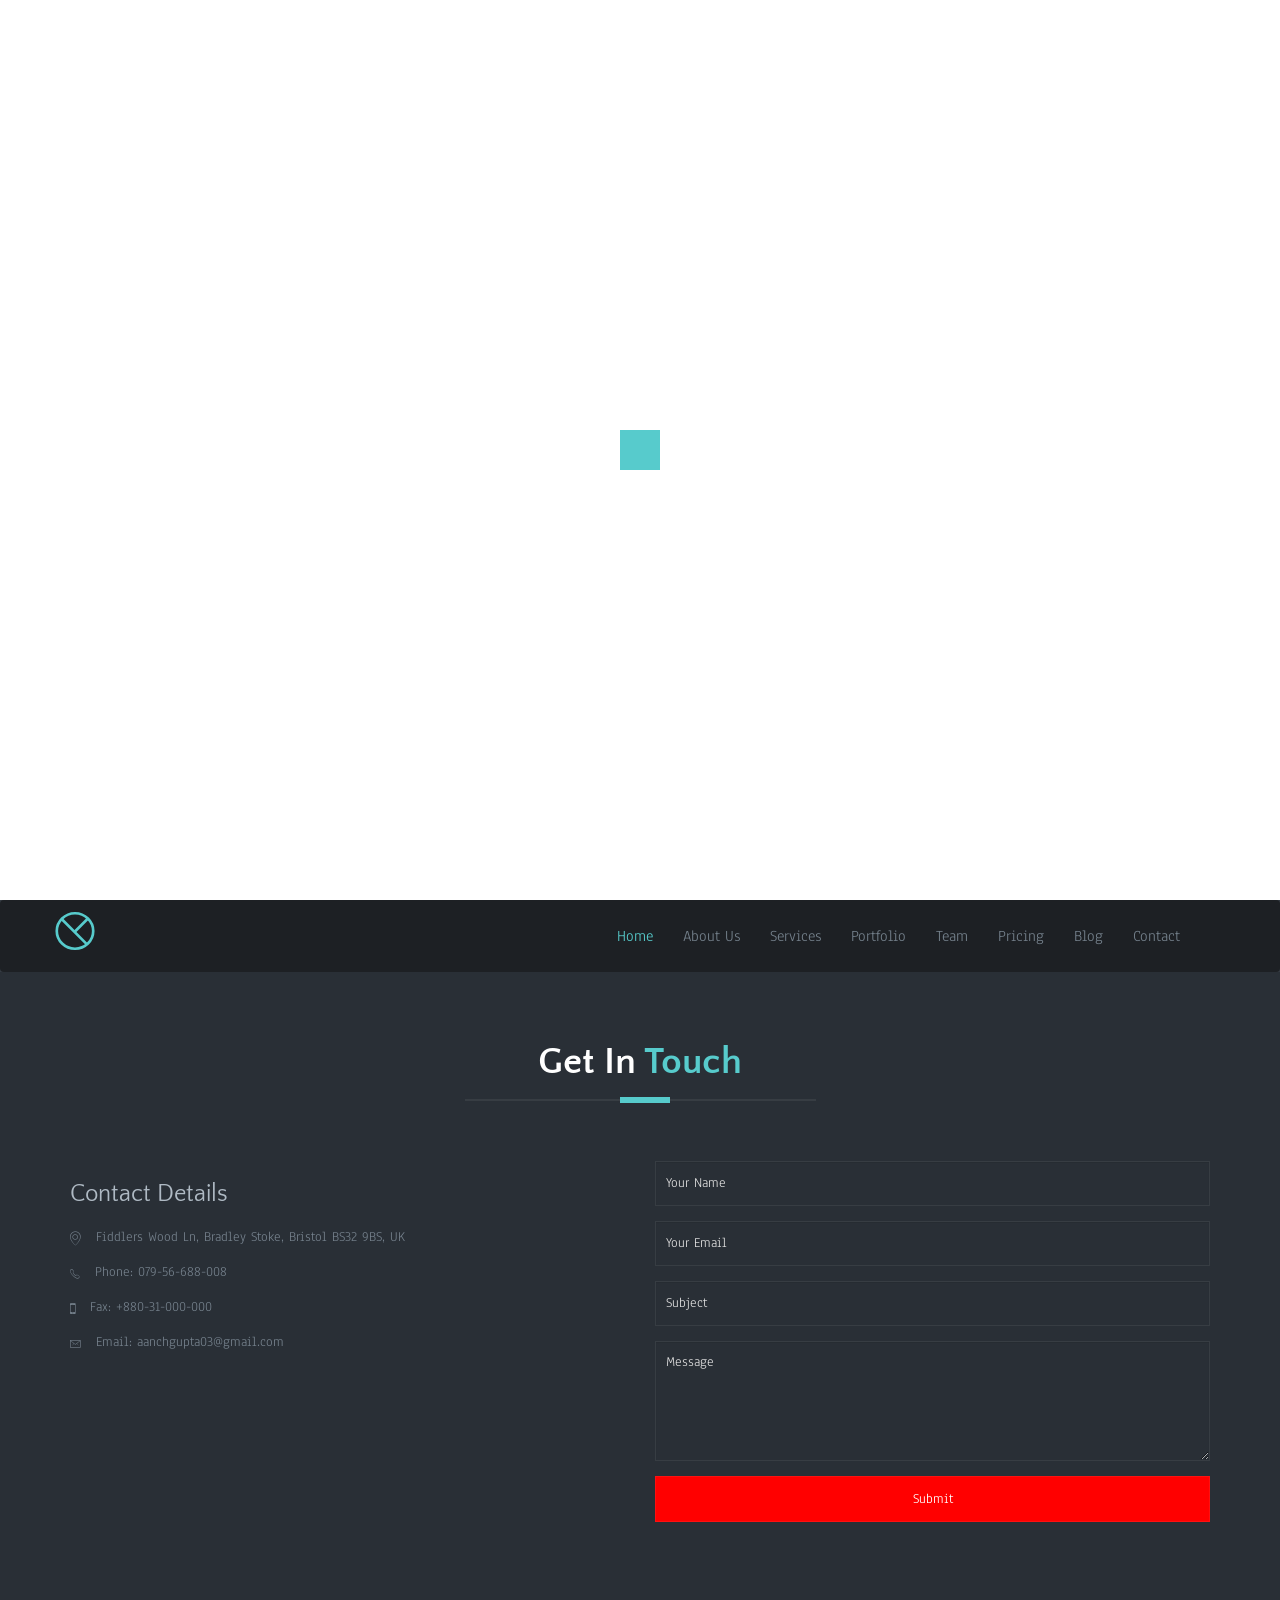
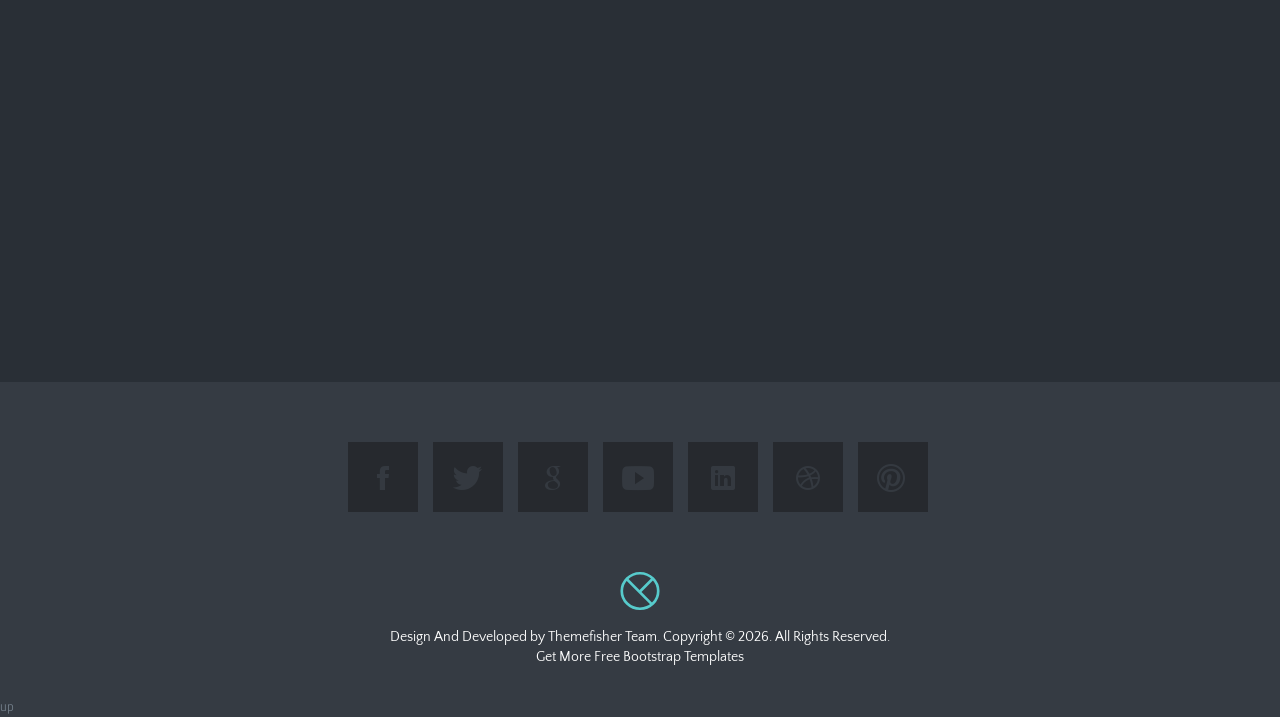
==== commit d4c522e4: "seema" ====
--- a/meghna-master/meghna-master/contact.html
+++ b/meghna-master/meghna-master/contact.html
@@ -150,26 +150,26 @@
 			<!-- Contact Details -->
 			<div class="contact-info col-md-6 wow fadeInUp" data-wow-duration="500ms">
 				<h3>Contact Details</h3>
-				<p>Lorem ipsum dolor sit amet, consectetur adipisicing elit. Ipsam, vero, provident, eum eligendi blanditiis ex explicabo vitae nostrum facilis asperiores dolorem illo officiis ratione vel fugiat dicta laboriosam labore adipisci.</p>
+				<p></p>
 				<div class="contact-details">
 					<div class="con-info clearfix">
 						<i class="tf-map-pin"></i>
-						<span>Khaja Road, Bayzid, Chittagong, Bangladesh</span>
+						<span>Fiddlers Wood Ln, Bradley Stoke, Bristol BS32 9BS, UK</span>
 					</div>
 					
 					<div class="con-info clearfix">
 						<i class="tf-ion-ios-telephone-outline"></i>
-						<span>Phone: +880-31-000-000</span>
+						<span>Phone: 079-56-688-008</span>
 					</div>
 					
 					<div class="con-info clearfix">
 						<i class="tf-ion-iphone"></i>
-						<span>Fax: +880-31-000-000</span>
+						<span>  Fax: +880-31-000-000</span>
 					</div>
 					
 					<div class="con-info clearfix">
 						<i class="tf-ion-ios-email-outline"></i>
-						<span>Email: hello@meghna.com</span>
+						<span>Email: aanchgupta03@gmail.com</span>
 					</div>
 				</div>
 			</div>
@@ -177,7 +177,7 @@
 				
 			<!-- Contact Form -->
 			<div class="contact-form col-md-6 wow fadeInUp" data-wow-duration="500ms" data-wow-delay="300ms">
-				<form id="contact-form" method="post" action="sendmail.php" role="form">
+				<form id="contact-form" method="post" action="#" role="form">
 				
 					<div class="form-group">
 						<input type="text" placeholder="Your Name" class="form-control" name="name" id="name">
@@ -216,7 +216,9 @@
 	
 	<!-- Google Map -->
 	<div class="google-map">
-		<div id="map-canvas"></div>
+		<div id="map-canvas">
+		<iframe src="https://www.google.com/maps/embed?pb=!1m14!1m8!1m3!1d4963.609273616875!2d-2.544929!3d51.535143!3m2!1i1024!2i768!4f13.1!3m3!1m2!1s0x487190fbce1b7efb%3A0xd58e7b3965514737!2sFiddlers+Wood+Ln%2C+Bradley+Stoke%2C+Bristol+BS32+9BL%2C+UK!5e0!3m2!1sen!2sin!4v1532070117257" width="100%" height="100%" frameborder="0" style="border:0" allowfullscreen></iframe>
+		</div>
 	</div>	
 	<!-- /Google Map -->
 	
@@ -305,8 +307,8 @@
 		<script type="text/javascript" src="plugins/smooth-scroll/dist/js/smooth-scroll.min.js"></script>
 		<!-- Magnific popup -->
 		<script type="text/javascript" src="plugins/magnific-popup/dist/jquery.magnific-popup.min.js"></script>
-		<!-- Google Map API -->
-		<script type="text/javascript"  src="http://maps.google.com/maps/api/js?sensor=false"></script>
+		<!-- Google Map API 
+		<script type="text/javascript"  src="http://maps.google.com/maps/api/js?sensor=false"></script>-->
 		<!-- Sticky Nav -->
 		<script type="text/javascript" src="plugins/Sticky/jquery.sticky.js"></script>
 		<!-- Number Counter Script -->
--- a/meghna-master/meghna-master/css/style.css
+++ b/meghna-master/meghna-master/css/style.css
@@ -855,12 +855,12 @@
 .contact-form input:hover,
 .contact-form textarea:hover,
 #contact-submit:hover {
-  border-color: #57cbcc;
+  border-color: #ff0000;
 }
 
 #contact-submit {
   border: 1px solid rgba(236, 239, 241, 0.07);
-  background: #57cbcc;
+  background: #ff0000;
   padding: 12px 0;
   width: 100%;
   margin: 0;
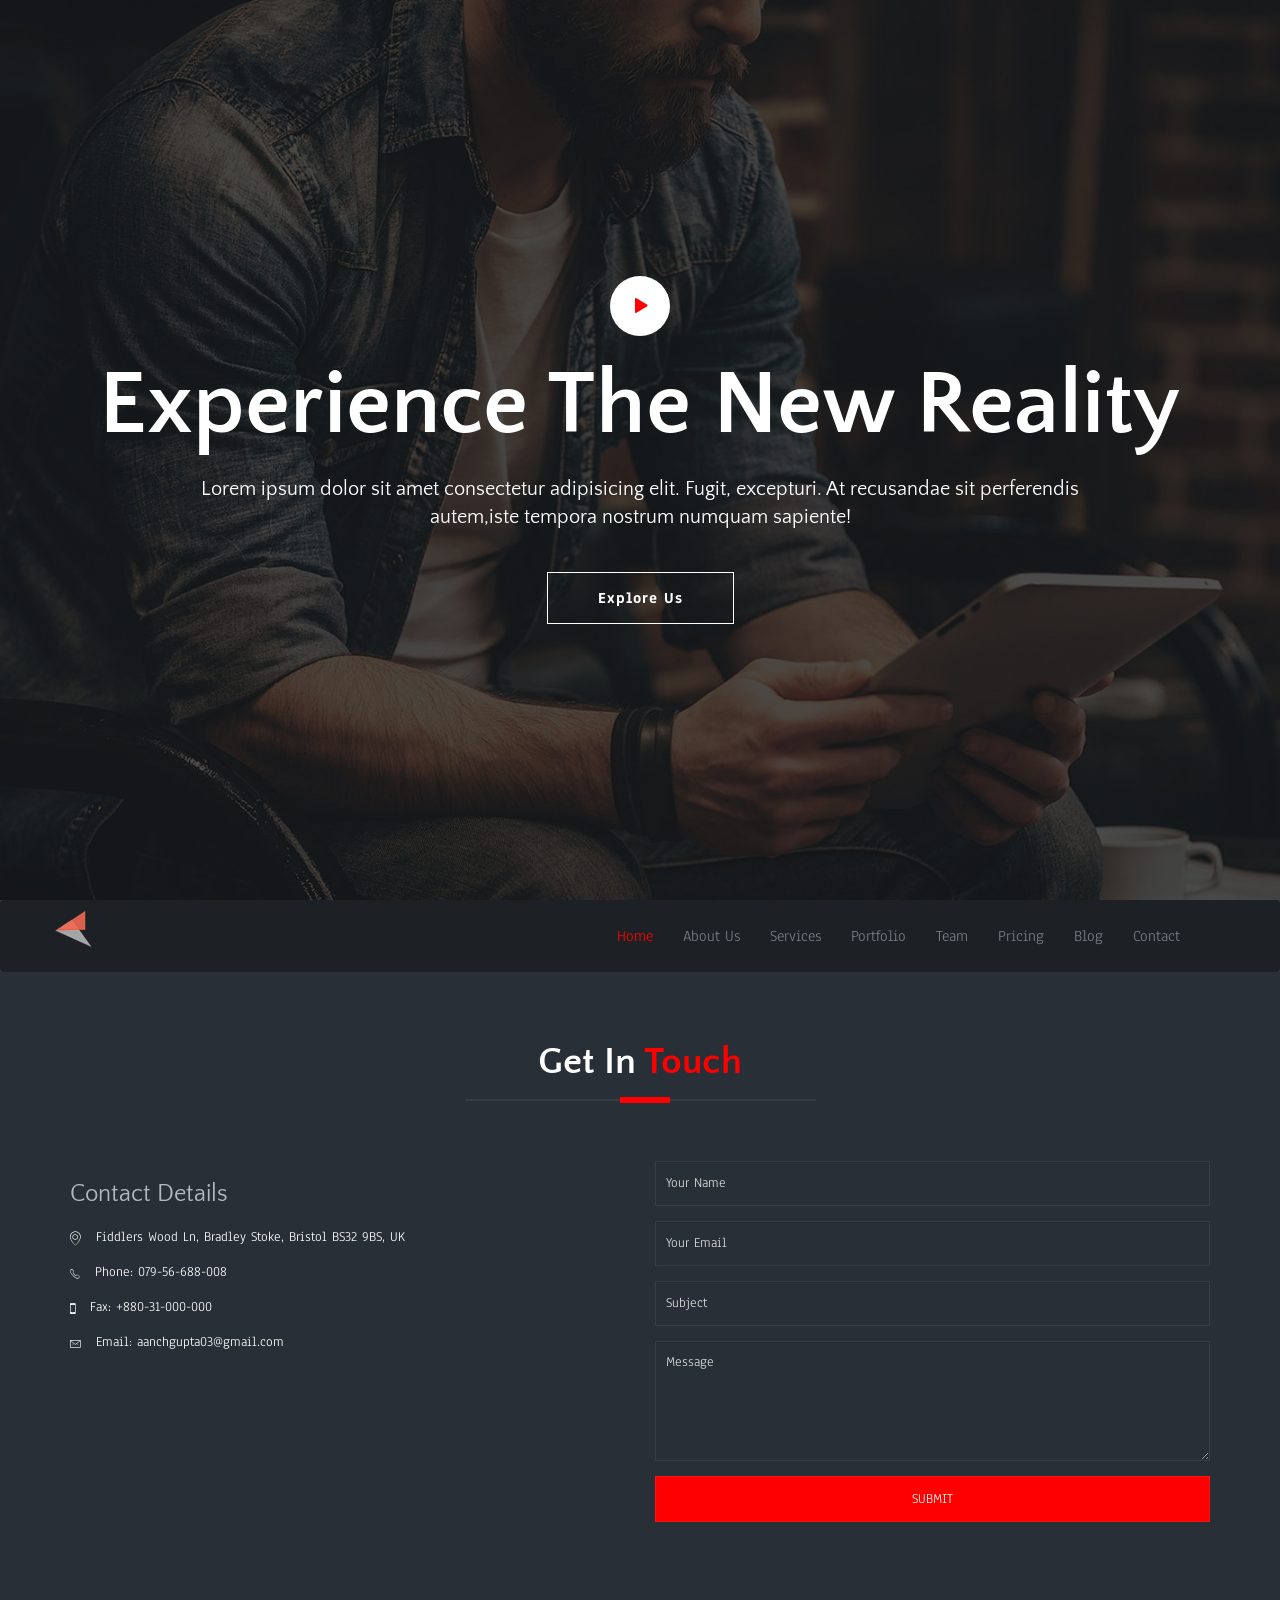
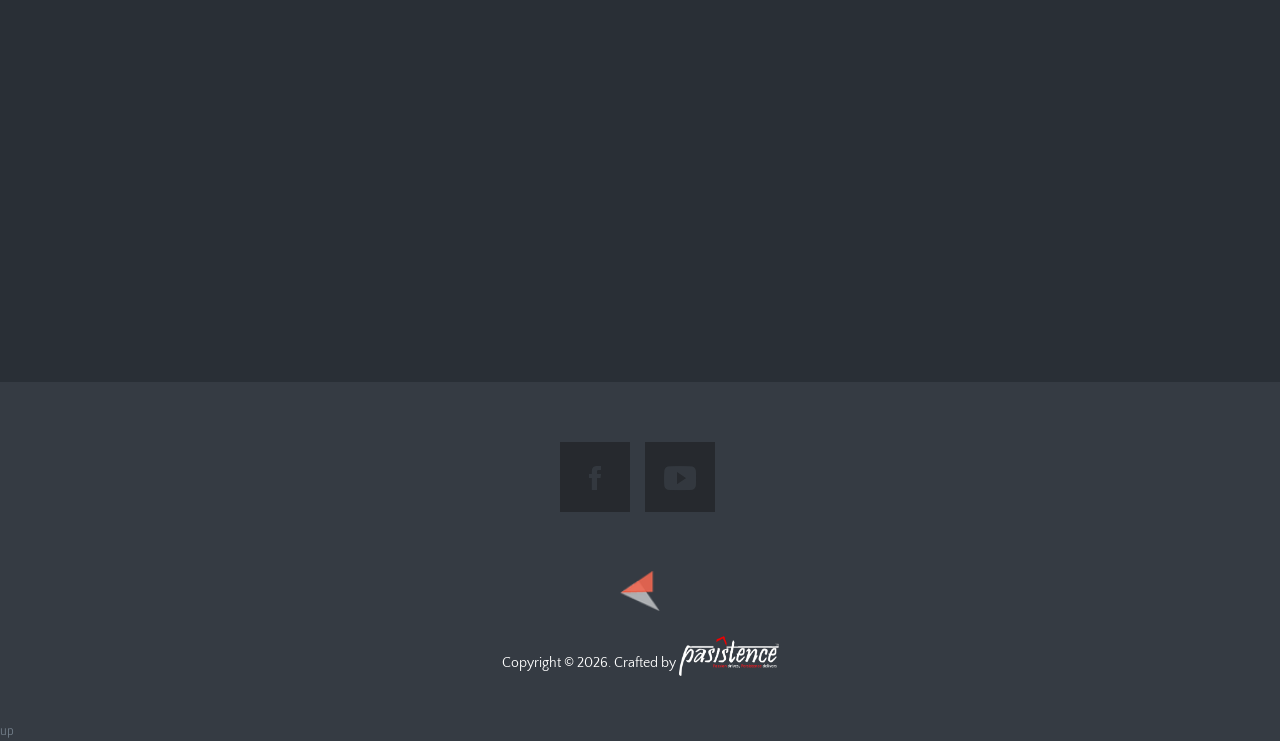
==== commit 50aade88: "seema" ====
--- a/meghna-master/meghna-master/contact.html
+++ b/meghna-master/meghna-master/contact.html
@@ -97,16 +97,8 @@
     
                 <!-- logo -->
                 <a class="navbar-brand logo" href="#body">
-                    <!-- <img src="images/logo.png" alt="Website Logo" /> -->
-                    <svg width="40px" height="40px" viewBox="0 0 45 44" version="1.1" xmlns="http://www.w3.org/2000/svg" xmlns:xlink="http://www.w3.org/1999/xlink">
-                        <g id="Page-1" stroke="none" stroke-width="1" fill="none" fill-rule="evenodd">
-                            <g id="Group" transform="translate(2.000000, 2.000000)" stroke="#57CBCC" stroke-width="3">
-                                <ellipse id="Oval" cx="20.5" cy="20" rx="20.5" ry="20"></ellipse>
-                                <path d="M6,7 L33.5,34.5" id="Line-2" stroke-linecap="square"></path>
-                                <path d="M21,20 L34,7" id="Line-3" stroke-linecap="square"></path>
-                            </g>
-                        </g>
-                    </svg>
+                    <img src="images/AanchalGuptalogo.png" style="height:100%; width:100%;"  alt="Website Logo" />
+                    
                 </a>
             <!-- /logo -->
         </div>
@@ -142,7 +134,7 @@
 			
 			<!-- section title -->
 			<div class="title text-center wow fadeIn" data-wow-duration="500ms">
-				<h2>Get In <span class="color">Touch</span></h2>
+				<h2 style="color:white;">Get In <span class="color" style="color:red;">Touch</span></h2>
 				<div class="border"></div>
 			</div>
 			<!-- /section title -->
@@ -151,7 +143,7 @@
 			<div class="contact-info col-md-6 wow fadeInUp" data-wow-duration="500ms">
 				<h3>Contact Details</h3>
 				<p></p>
-				<div class="contact-details">
+				<div class="contact-details" style="color:white;">
 					<div class="con-info clearfix">
 						<i class="tf-map-pin"></i>
 						<span>Fiddlers Wood Ln, Bradley Stoke, Bristol BS32 9BS, UK</span>
@@ -204,7 +196,7 @@
 					</div>
 					
 					<div id="cf-submit">
-						<input type="submit" id="contact-submit" class="btn btn-transparent" value="Submit">
+						<input type="submit" id="contact-submit" class="btn btn-transparent" value="SUBMIT">
 					</div>						
 					
 				</form>
@@ -239,13 +231,9 @@
 						<!-- Footer Social Links -->
 						<div class="social-icon">
 							<ul class="list-inline">
-								<li><a href="#"><i class="tf-ion-social-facebook"></i></a></li>
-								<li><a href="#"><i class="tf-ion-social-twitter"></i></a></li>
-								<li><a href="#"><i class="tf-ion-social-google-outline"></i></a></li>
-								<li><a href="#"><i class="tf-ion-social-youtube"></i></a></li>
-								<li><a href="#"><i class="tf-ion-social-linkedin"></i></a></li>
-								<li><a href="#"><i class="tf-ion-social-dribbble-outline"></i></a></li>
-								<li><a href="#"><i class="tf-ion-social-pinterest-outline"></i></a></li>
+								<li><a href="https://www.facebook.com/aanchalgupta03/?ref=hl"><i class="tf-ion-social-facebook"></i></a></li>
+								<li><a href="https://www.youtube.com/channel/UCMEg4u718pbuK49HJwv6orA"><i class="tf-ion-social-youtube"></i></a></li>
+								
 							</ul>
 						</div>
 						<!--/. End Footer Social Links -->
@@ -253,21 +241,13 @@
 						<!-- copyright -->
 						<div class="copyright text-center">
 							<a href="index.html">
-								<!-- <img src="images/logo-meghna.png" alt="Meghna" />  -->
-								<svg width="40px" height="40px" viewBox="0 0 45 44" version="1.1" xmlns="http://www.w3.org/2000/svg" xmlns:xlink="http://www.w3.org/1999/xlink">
-		                        <g id="Page-1" stroke="none" stroke-width="1" fill="none" fill-rule="evenodd">
-		                            <g id="Group" transform="translate(2.000000, 2.000000)" stroke="#57CBCC" stroke-width="3">
-		                                <ellipse id="Oval" cx="20.5" cy="20" rx="20.5" ry="20"></ellipse>
-		                                <path d="M6,7 L33.5,34.5" id="Line-2" stroke-linecap="square"></path>
-		                                <path d="M21,20 L34,7" id="Line-3" stroke-linecap="square"></path>
-		                            </g>
-		                        </g>
-		                    </svg>
+								 <img src="images/AanchalGuptalogo.png" width="40px" height="40px" alt="Meghna" />  
+								
 							</a>
 							<br />
 							
-							<p>Design And Developed by <a href="http://www.themefisher.com"> Themefisher Team</a>. Copyright &copy; <script>document.write(new Date().getFullYear())</script>. All Rights Reserved.
-								<br>Get More <a href="https://themefisher.com/free-bootstrap-templates/" target="_blank">Free Bootstrap Templates</a>
+							<p> Copyright &copy; <script>document.write(new Date().getFullYear())</script>. Crafted by <a href="http://www.pasistence.com"> <span>   <img src="images/pasistence-logo.png" width="100px" height="40px" alt="pasistencelogo" /> </span> </a>
+								
 							</p>
 						</div>
 						<!-- /copyright -->
--- a/meghna-master/meghna-master/css/style.css
+++ b/meghna-master/meghna-master/css/style.css
@@ -37,12 +37,12 @@
 ::-moz-selection {
   /* Code for Firefox */
   color: #fff;
-  background: #57cbcc;
+  background: #ff0000;
 }
 
 ::selection {
   color: #fff;
-  background: #57cbcc;
+  background: #ff0000;
 }
 
 ol, ul {
@@ -98,7 +98,7 @@
 }
 
 .btn-transparent:hover, .btn-transparent:focus {
-  background-color: #57cbcc;
+  background-color: #ff0000;
   border: 1px solid transparent;
   color: #fff;
 }
@@ -173,7 +173,7 @@
   position: absolute;
   top: -4px;
   width: 50px;
-  background-color: #57cbcc;
+  background-color: #ff0000;
 }
 
 .color {
@@ -243,11 +243,11 @@
 }
 
 a:focus, a:hover {
-  color: #57cbcc;
+  color: #ff0000;
 }
 
 .btn-main {
-  background: #57cbcc;
+  background: #ff0000;
   color: #fff;
   display: inline-block;
   font-size: 14px;
@@ -339,7 +339,7 @@
 .sk-cube-grid .sk-cube {
   width: 33%;
   height: 33%;
-  background-color: #57cbcc;
+  background-color: #ff0000;
   float: left;
   -webkit-animation: sk-cubeGridScaleDelay 1.3s infinite ease-in-out;
   animation: sk-cubeGridScaleDelay 1.3s infinite ease-in-out;
@@ -424,7 +424,7 @@
 }
 
 .title h2 span {
-  color: #57cbcc;
+  color: #ff0000;
 }
 
 .title p {
@@ -468,7 +468,7 @@
 }
 
 .header-bradcrumb a:hover {
-  color: #57cbcc;
+  color: #ff0000;
 }
 
 .slick-slide {
@@ -542,7 +542,7 @@
 }
 
 .navigation .navigation-menu li.active a {
-  color: #57cbcc;
+  color: #ff0000;
 }
 
 .navigation .navigation-menu li a {
@@ -552,7 +552,7 @@
 
 .navigation .navigation-menu li a:hover, .navigation .navigation-menu li a:focus {
   background: transparent;
-  color: #57cbcc;
+  color: #ff0000;
 }
 
 .navbar-toggle {
@@ -610,7 +610,7 @@
 
 .hero-area .block .video-button {
   background: #fff;
-  color: #57cbcc;
+  color: #ff0000;
   display: inline-block;
   height: 60px;
   width: 60px;
@@ -711,7 +711,7 @@
 }
 
 .about .block:hover {
-  border-bottom: 2px solid #57cbcc;
+  border-bottom: 2px solid #ff0000;
 }
 
 .about .block:hover .icon-box {
@@ -782,7 +782,7 @@
 
 .about-2 .content-block .media i {
   font-size: 30px;
-  color: #57cbcc;
+  color: #ff0000;
 }
 
 .about-2 .content-block .media h4 {
@@ -952,7 +952,7 @@
 }
 
 .price-title h3 {
-  color: #57cbcc;
+  color: #ff0000;
   margin: 0 0 10px;
   text-transform: uppercase;
 }
@@ -963,7 +963,7 @@
 }
 
 .price-title .value {
-  color: #57cbcc;
+  color: #ff0000;
   font-size: 30px;
 }
 
@@ -1007,8 +1007,8 @@
 }
 
 .portfolio-filter button.mixitup-control-active {
-  border: 1px solid #57cbcc;
-  color: #57cbcc;
+  border: 1px solid #ff0000;
+  color: #ff0000;
 }
 
 .portfolio-items-wrapper .mix {
@@ -1071,7 +1071,7 @@
 }
 
 .portfolio-block .caption .search-icon {
-  background: #57cbcc;
+  background: #ff0000;
   width: 50px;
   height: 50px;
   color: #fff;
@@ -1117,13 +1117,13 @@
 
 .service-2 .service-item:hover i {
   background: #fff;
-  color: #57cbcc;
+  color: #ff0000;
 }
 
 .service-2 .service-item i {
   font-size: 30px;
   display: inline-block;
-  background: #57cbcc none repeat scroll 0 0;
+  background: #ff0000 none repeat scroll 0 0;
   border-radius: 30px;
   box-shadow: 0 5px 6px 0 rgba(0, 0, 0, 0.1);
   color: #fff;
@@ -1156,7 +1156,7 @@
 }
 
 .skill-bar .progress .progress-bar {
-  background: #57cbcc;
+  background: #ff0000;
 }
 
 /*=================================================================
@@ -1235,7 +1235,7 @@
 
 .member-photo .mask ul li a:hover {
   background-color: #fff;
-  color: #57cbcc;
+  color: #ff0000;
   border: 1px solid transparent;
 }
 
@@ -1316,7 +1316,7 @@
 
 .owl-controls .owl-page.active span,
 .owl-controls .owl-page:hover span {
-  background-color: #57cbcc;
+  background-color: #ff0000;
   border: 2px solid transparent;
 }
 
@@ -1410,7 +1410,7 @@
 }
 
 .post-meta a {
-  color: #57cbcc;
+  color: #ff0000;
 }
 
 .post-meta > span {
@@ -1471,7 +1471,7 @@
 }
 
 .next-prev a:hover {
-  color: #57cbcc;
+  color: #ff0000;
 }
 
 .next-prev .prev-post i {
@@ -1494,7 +1494,7 @@
 }
 
 .social-profile ul li a i:hover {
-  color: #57cbcc;
+  color: #ff0000;
 }
 
 .comments-section {
@@ -1542,7 +1542,7 @@
 }
 
 .comment-wrap .media .media-heading a {
-  color: #57cbcc;
+  color: #ff0000;
   font-size: 13px;
 }
 
@@ -1567,7 +1567,7 @@
 
 .comment-reply-form input:focus, .comment-reply-form textarea:focus {
   box-shadow: none;
-  border: 1px solid #57cbcc;
+  border: 1px solid #ff0000;
 }
 
 .comment-reply-form textarea, .comment-reply-form .btn-main {
@@ -1590,7 +1590,7 @@
 }
 
 .social-icon ul li:hover a {
-  background-color: #57cbcc;
+  background-color: #ff0000;
   -webkit-transform: rotateY(0deg);
           transform: rotateY(0deg);
 }
@@ -1666,8 +1666,8 @@
 }
 
 #scrollUp:hover {
-  background-color: #57cbcc;
-  border: 1px solid #57cbcc;
+  background-color: #ff0000;
+  border: 1px solid #ff0000;
 }
 
 /*=================================================================
